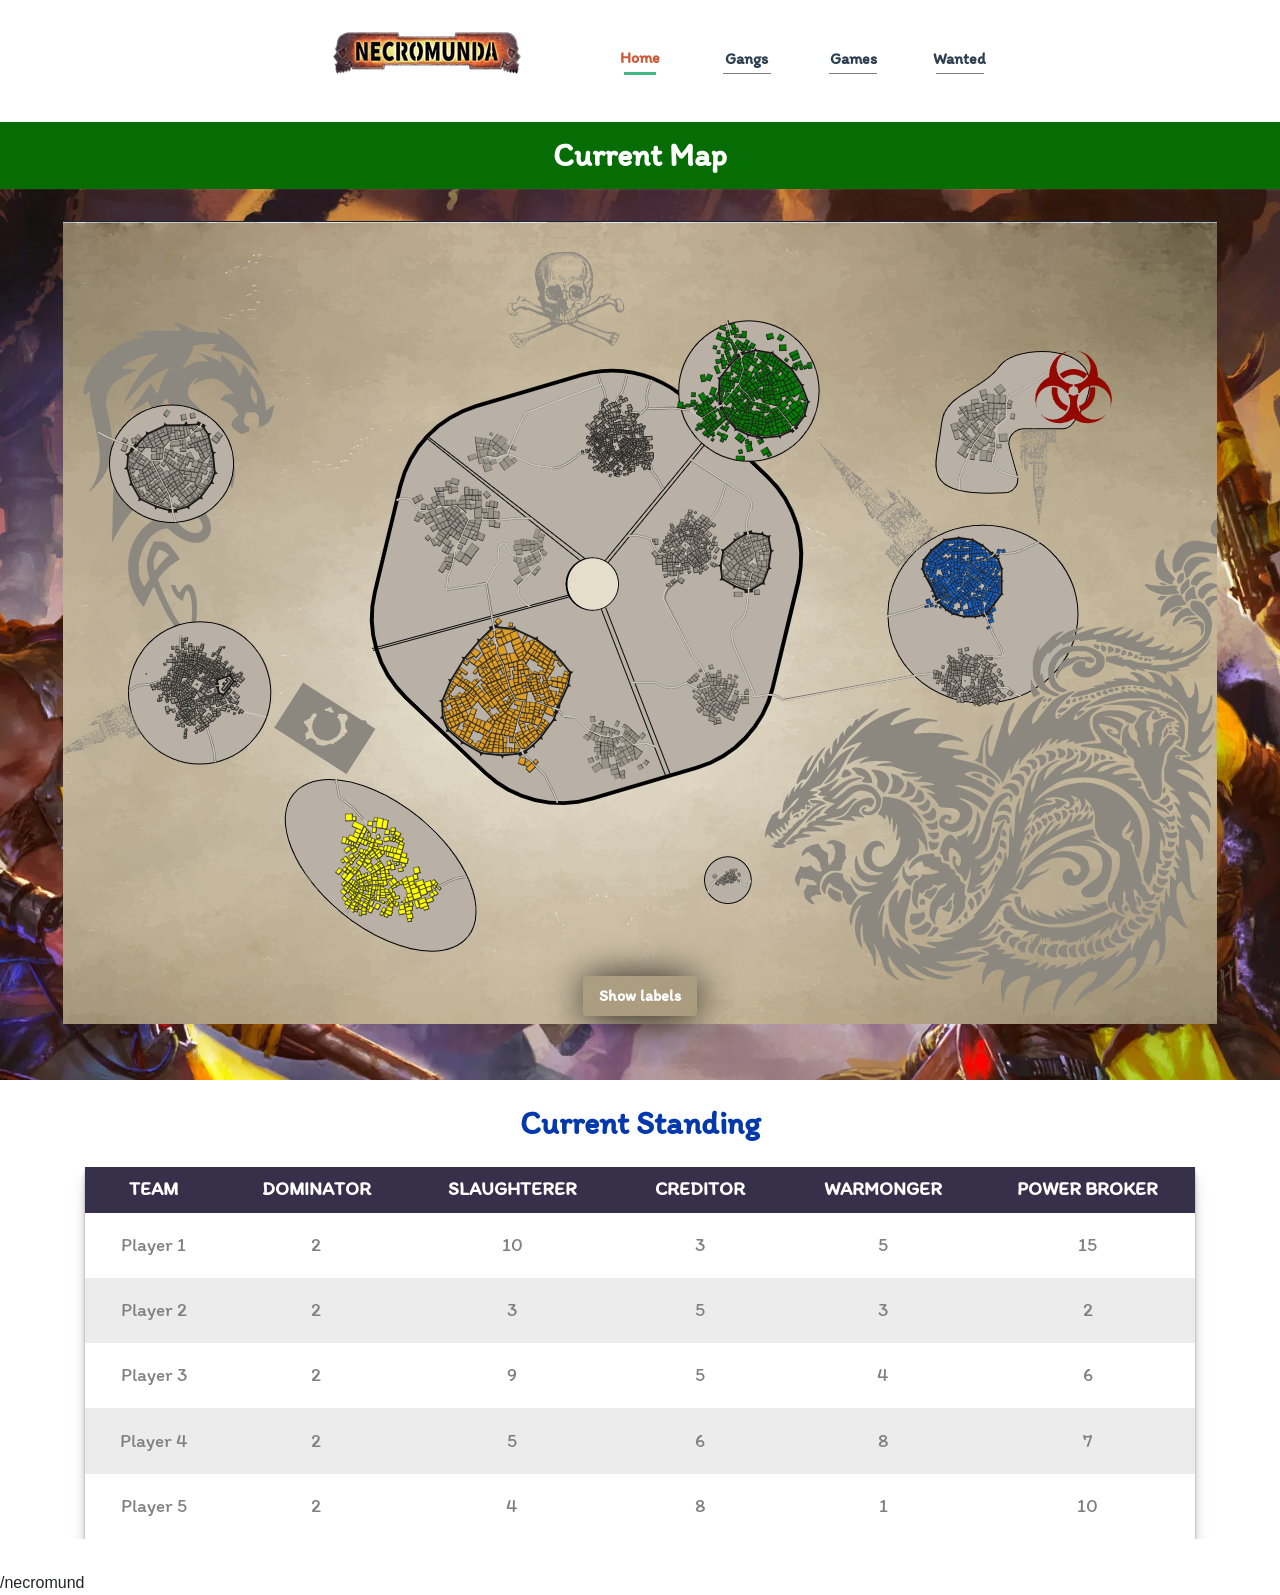
==== index.html @ 7058527d "v2 website" ====
<!DOCTYPE html><html lang="en"><head><meta charset="utf-8"><meta http-equiv="X-UA-Compatible" content="IE=edge"><meta name="viewport" content="width=device-width,initial-scale=1"><link rel="icon" href="favicon.ico"><link href="https://fonts.googleapis.com/css2?family=Itim&display=swap" rel="stylesheet"><link rel="stylesheet" href="https://stackpath.bootstrapcdn.com/bootstrap/4.3.1/css/bootstrap.min.css" integrity="sha384-ggOyR0iXCbMQv3Xipma34MD+dH/1fQ784/j6cY/iJTQUOhcWr7x9JvoRxT2MZw1T" crossorigin="anonymous"><title>necromunda-website</title><link href="a/css/Current-table.4d156884.css" rel="prefetch"><link href="css/Games-played.5edc2290.css" rel="prefetch"><link href="css/Most-wanted.b6a3d93a.css" rel="prefetch"><link href="js/Current-table.88b7f851.js" rel="prefetch"><link href="js/Games-played.10a04962.js" rel="prefetch"><link href="js/Most-wanted.d95a52a0.js" rel="prefetch"><link href="css/app.72127600.css" rel="preload" as="style"><link href="js/app.00a1d6fc.js" rel="preload" as="script"><link href="js/chunk-vendors.2aba0ae9.js" rel="preload" as="script"><link href="css/app.72127600.css" rel="stylesheet"></head><body><noscript><strong>We're sorry but necromunda-website doesn't work properly without JavaScript enabled. Please enable it to continue.</strong></noscript><div id="app"></div><script src="js/chunk-vendors.2aba0ae9.js"></script><script src="js/app.00a1d6fc.js"></script></body></html>/necromund
---- css/Games-played.5edc2290.css ----
img[data-v-1772c100]{max-width:100%}.game-intro[data-v-1772c100]{color:#fff;padding:1rem;text-align:left}h1[data-v-715bcdfe]{background:#0f60c9;color:#fff;padding:1.5rem 0;text-align:center;font-weight:900}.container-fluid .row .game-box[data-v-715bcdfe]{margin:.5em .5em 1em;position:relative;font-size:1.1rem;transition:box-shadow 1s;display:flex;z-index:1000}.container-fluid .row .game-box[data-v-715bcdfe]:after,.container-fluid .row .game-box[data-v-715bcdfe]:before{background-image:linear-gradient(-180deg,#ee3437,#ef2225 97%);content:"";height:100%;position:absolute;transition:all .2s;transition-delay:.2s;transform:translateY(0) translateX(0);width:100%;z-index:-5}.container-fluid .row .game-box[data-v-715bcdfe]:after{background-image:linear-gradient(0deg,#272725,#484843 97%)}.container-fluid .row .game-box[data-v-715bcdfe]:hover{-webkit-animation-name:hoverPop-715bcdfe;animation-name:hoverPop-715bcdfe;-webkit-animation-duration:.4s;animation-duration:.4s;animation-fill-direction:forward}.container-fluid .row .game-box:hover img[data-v-715bcdfe]{box-shadow:2px 2px 4px 0 rgba(10,12,15,.27);box-shadow:0 0 30px 0 rgba(10,12,15,.27)}.container-fluid .row .game-box[data-v-715bcdfe]:hover:before{-webkit-animation:slick-hover-2-715bcdfe 3s linear .4s infinite;animation:slick-hover-2-715bcdfe 3s linear .4s infinite;transform:translateY(-20px) translateX(-20px)}.container-fluid .row .game-box[data-v-715bcdfe]:hover:after{animation:slick-hover-715bcdfe 3s linear .4s infinite reverse;transform:translateY(20px) translateX(20px)}@-webkit-keyframes hoverPop-715bcdfe{0%,to{transform:scale(1)}33%{transform:scale(1.05)}66%{transform:scale(.9)}}@keyframes hoverPop-715bcdfe{0%,to{transform:scale(1)}33%{transform:scale(1.05)}66%{transform:scale(.9)}}@-webkit-keyframes slick-hover-715bcdfe{0.00%{transform:translateY(20px) translateX(20px)}16.67%{transform:translateY(-13px) translateX(-9px)}33.33%{transform:translateY(4px) translateX(12px)}50.00%{transform:translateY(20px) translateX(-20px)}66.67%{transform:translateY(-3px) translateX(8px)}83.33%{transform:translateY(-15px) translateX(-11px)}100.00%{transform:translateY(20px) translateX(20px)}}@keyframes slick-hover-715bcdfe{0.00%{transform:translateY(20px) translateX(20px)}16.67%{transform:translateY(-13px) translateX(-9px)}33.33%{transform:translateY(4px) translateX(12px)}50.00%{transform:translateY(20px) translateX(-20px)}66.67%{transform:translateY(-3px) translateX(8px)}83.33%{transform:translateY(-15px) translateX(-11px)}100.00%{transform:translateY(20px) translateX(20px)}}@-webkit-keyframes slick-hover-2-715bcdfe{0.00%{transform:translateY(-20px) translateX(-20px)}16.67%{transform:translateY(3px) translateX(-5px)}33.33%{transform:translateY(18px) translateX(-10px)}50.00%{transform:translateY(-20px) translateX(20px)}66.67%{transform:translateY(15px) translateX(-4px)}83.33%{transform:translateY(-1px) translateX(15px)}100.00%{transform:translateY(-20px) translateX(-20px)}}@keyframes slick-hover-2-715bcdfe{0.00%{transform:translateY(-20px) translateX(-20px)}16.67%{transform:translateY(3px) translateX(-5px)}33.33%{transform:translateY(18px) translateX(-10px)}50.00%{transform:translateY(-20px) translateX(20px)}66.67%{transform:translateY(15px) translateX(-4px)}83.33%{transform:translateY(-1px) translateX(15px)}100.00%{transform:translateY(-20px) translateX(-20px)}}.container-fluid .row .col-12[data-v-715bcdfe],.container-fluid .row .col[data-v-715bcdfe]{padding:0}@media only screen and (min-width 900px){.container-fluid .row .game-box[data-v-715bcdfe]{background:red}}
---- css/Most-wanted.b6a3d93a.css ----
h1[data-v-4a07f750]{background:#3e333b;color:#fff}.most-wanted[data-v-4a07f750]{background:url(../img/brickwall.15dad30e.jpg) no-repeat;background-size:cover;padding:5.45% 0}.most-wanted div.animated-enter-active:nth-of-type(2).animated-enter-to[data-v-4a07f750]:nth-of-type(2){display:none}.most-wanted .fade-in[data-v-4a07f750]{animation:fadeIn-4a07f750 1s ease;-webkit-animation:fadeIn-4a07f750 1s ease;-moz-animation:fadeIn-4a07f750 ease 1s;-o-animation:fadeIn-4a07f750 ease 1s;-ms-animation:fadeIn-4a07f750 ease 1s}@keyframes fadeIn-4a07f750{0%{opacity:.5}to{opacity:1}}@-webkit-keyframes fadeIn-4a07f750{0%{opacity:.5}to{opacity:1}}.most-wanted img[data-v-4a07f750]{max-width:23em;width:100%;transition:all 1s ease;cursor:pointer}.most-wanted img[data-v-4a07f750]:active,.most-wanted img[data-v-4a07f750]:hover{transform:scale(1.1)}.most-wanted .next[data-v-4a07f750],.most-wanted .prev[data-v-4a07f750]{cursor:pointer;position:relative;top:-2em;width:auto;padding:16px;color:#fff;font-weight:700;font-size:1.5em;transition:1s ease;text-decoration:none;-webkit-user-select:none;-moz-user-select:none;-ms-user-select:none;user-select:none}.most-wanted .next[data-v-4a07f750]{right:0}.most-wanted .prev[data-v-4a07f750]{left:0}.most-wanted .next[data-v-4a07f750]:hover,.most-wanted .prev[data-v-4a07f750]:hover{color:green}h1[data-v-7eeb29ad]{background:#0f60c9;color:#fff;padding:1.5rem 0;text-align:center;font-weight:900}.container-fluid[data-v-7eeb29ad]{background:url(../img/report-bg.82a35518.png) no-repeat;background-size:cover}.container-fluid .row .col-12[data-v-7eeb29ad],.container-fluid .row .col[data-v-7eeb29ad]{padding:0}.container-fluid .row .report-box[data-v-7eeb29ad]{box-shadow:0 1px 1px rgba(0,0,0,.12),0 2px 2px rgba(0,0,0,.12),0 4px 4px rgba(0,0,0,.12),0 8px 8px rgba(0,0,0,.12),0 16px 16px rgba(0,0,0,.12);background:#fff;max-width:1000px;margin:1em auto 1.85%;padding-bottom:1em}.container-fluid .row .report-box img[data-v-7eeb29ad]{margin-bottom:1em;max-width:100%}.container-fluid .row .report-box p[data-v-7eeb29ad]{padding:0 2em;max-width:50em;margin:auto;line-height:2.1em;text-align:left}
---- css/app.72127600.css ----
#nav[data-v-097c2460]{margin:1em auto;background:#fff;position:-webkit-sticky;position:sticky;padding-top:1em;padding-bottom:1em;top:0;z-index:3000}#nav a[data-v-097c2460]{font-weight:700;color:#2c3e50;text-decoration:none}#nav a hr[data-v-097c2460]{max-width:3em;border-top:1px solid grey;padding:0;margin:.1em auto}#nav a img[data-v-097c2460]{margin-bottom:1em}#nav a.router-link-exact-active[data-v-097c2460]{color:#cb5b3a;font-weight:900}#nav a.router-link-exact-active hr[data-v-097c2460]{max-width:2em;border-top:3px solid #42b983;padding:0}.moveInUp-enter-active[data-v-097c2460]{-webkit-animation:fadeIn-097c2460 2s ease-in;animation:fadeIn-097c2460 2s ease-in}@-webkit-keyframes fadeIn-097c2460{0%{opacity:0}50%{opacity:.5}to{opacity:1}}@keyframes fadeIn-097c2460{0%{opacity:0}50%{opacity:.5}to{opacity:1}}.moveInUp-leave-active[data-v-097c2460]{-webkit-animation:moveInUp-097c2460 .3s ease-in;animation:moveInUp-097c2460 .3s ease-in}@-webkit-keyframes moveInUp-097c2460{0%{transform:translateY(0)}to{transform:translateY(-400px)}}@keyframes moveInUp-097c2460{0%{transform:translateY(0)}to{transform:translateY(-400px)}}#app{font-family:Itim,cursive;-webkit-font-smoothing:antialiased;-moz-osx-font-smoothing:grayscale;color:#2c3e50}#app,#app h1{text-align:center}#app h1{padding:.9rem 0;font-weight:900;font-size:2em;margin:0}#app a{text-decoration:none}#app p{font-size:1.1rem}button[data-v-247c0905]{text-align:center;color:#fff;margin:auto;background:rgba(164,150,120,.7803921568627451);padding:2em;border:none;transition:all .5ms ease;box-shadow:0 2px 42px -2px #000;border-radius:.3em}button[data-v-247c0905]:active,button[data-v-247c0905]:hover{transform:scale(1.1);background:#006400;border:none}h1[data-v-7b90de36]{background:#066d04;color:#fff}#map[data-v-7b90de36]{background:url(../img/necromunda-underhive-bg.6d820ede.jpg) no-repeat bottom;background-size:cover;padding-bottom:1em}#map .map-btn[data-v-7b90de36]{padding:.5em 1em}#map img[data-v-7b90de36]{max-width:100%;margin-top:2em;cursor:pointer}.fade-in[data-v-7b90de36]{animation:fadeIn-7b90de36 5s ease;-webkit-animation:fadeIn-7b90de36 5s ease;-moz-animation:fadeIn-7b90de36 ease 5s;-o-animation:fadeIn-7b90de36 ease 5s;-ms-animation:fadeIn-7b90de36 ease 5s}@keyframes fadeIn-7b90de36{0%{opacity:0}to{opacity:1}}@-webkit-keyframes fadeIn-7b90de36{0%{opacity:0}to{opacity:1}}@media screen and (min-width:640px){.container-fluid .map-btn[data-v-7b90de36]{padding:.5em 1em;position:relative;bottom:3rem;font-weight:700}}body[data-v-64f66499]{background-color:grey}#table[data-v-64f66499]{margin-bottom:2em;display:block;overflow-x:auto;white-space:nowrap}#table h1[data-v-64f66499]{color:#0438ad;padding:1.5rem 0;text-align:center;font-weight:900}#table table[data-v-64f66499]{box-shadow:0 1px 1px rgba(0,0,0,.12),0 2px 2px rgba(0,0,0,.12),0 4px 4px rgba(0,0,0,.12),0 8px 8px rgba(0,0,0,.12),0 16px 16px rgba(0,0,0,.12);background:#fff}#table table tr[data-v-64f66499]{transition:ease-in-out}#table table tr[data-v-64f66499]:nth-of-type(2n){background:#ececec}#table table tr[data-v-64f66499]:active,#table table tr[data-v-64f66499]:hover{background:#066d04;border:2px solid #066d04}#table table tr[data-v-64f66499]:activeth:active,#table table tr[data-v-64f66499]:activeth:hover,#table table tr[data-v-64f66499]:hoverth:active,#table table tr[data-v-64f66499]:hoverth:hover{color:#fff}#table table tr th[data-v-64f66499]{font-size:1.2em;color:#fff;line-height:1.4;text-transform:uppercase;background-color:#36304a;max-width:100%;width:20em;padding:.5em 1em;cursor:pointer}#table table tr th[data-v-64f66499]:active{cursor:progress}#table table tr th[data-v-64f66499]:hover{background-color:#484848!important}#table table tr td[data-v-64f66499]{font-size:1.2em;color:grey;line-height:1.4;padding:1em 0}#table table tr td[data-v-64f66499]:active,#table table tr td[data-v-64f66499]:hover{color:#fff}
---- css/app.72127600.css ----
#nav[data-v-097c2460]{margin:1em auto;background:#fff;position:-webkit-sticky;position:sticky;padding-top:1em;padding-bottom:1em;top:0;z-index:3000}#nav a[data-v-097c2460]{font-weight:700;color:#2c3e50;text-decoration:none}#nav a hr[data-v-097c2460]{max-width:3em;border-top:1px solid grey;padding:0;margin:.1em auto}#nav a img[data-v-097c2460]{margin-bottom:1em}#nav a.router-link-exact-active[data-v-097c2460]{color:#cb5b3a;font-weight:900}#nav a.router-link-exact-active hr[data-v-097c2460]{max-width:2em;border-top:3px solid #42b983;padding:0}.moveInUp-enter-active[data-v-097c2460]{-webkit-animation:fadeIn-097c2460 2s ease-in;animation:fadeIn-097c2460 2s ease-in}@-webkit-keyframes fadeIn-097c2460{0%{opacity:0}50%{opacity:.5}to{opacity:1}}@keyframes fadeIn-097c2460{0%{opacity:0}50%{opacity:.5}to{opacity:1}}.moveInUp-leave-active[data-v-097c2460]{-webkit-animation:moveInUp-097c2460 .3s ease-in;animation:moveInUp-097c2460 .3s ease-in}@-webkit-keyframes moveInUp-097c2460{0%{transform:translateY(0)}to{transform:translateY(-400px)}}@keyframes moveInUp-097c2460{0%{transform:translateY(0)}to{transform:translateY(-400px)}}#app{font-family:Itim,cursive;-webkit-font-smoothing:antialiased;-moz-osx-font-smoothing:grayscale;color:#2c3e50}#app,#app h1{text-align:center}#app h1{padding:.9rem 0;font-weight:900;font-size:2em;margin:0}#app a{text-decoration:none}#app p{font-size:1.1rem}button[data-v-247c0905]{text-align:center;color:#fff;margin:auto;background:rgba(164,150,120,.7803921568627451);padding:2em;border:none;transition:all .5ms ease;box-shadow:0 2px 42px -2px #000;border-radius:.3em}button[data-v-247c0905]:active,button[data-v-247c0905]:hover{transform:scale(1.1);background:#006400;border:none}h1[data-v-7b90de36]{background:#066d04;color:#fff}#map[data-v-7b90de36]{background:url(../img/necromunda-underhive-bg.6d820ede.jpg) no-repeat bottom;background-size:cover;padding-bottom:1em}#map .map-btn[data-v-7b90de36]{padding:.5em 1em}#map img[data-v-7b90de36]{max-width:100%;margin-top:2em;cursor:pointer}.fade-in[data-v-7b90de36]{animation:fadeIn-7b90de36 5s ease;-webkit-animation:fadeIn-7b90de36 5s ease;-moz-animation:fadeIn-7b90de36 ease 5s;-o-animation:fadeIn-7b90de36 ease 5s;-ms-animation:fadeIn-7b90de36 ease 5s}@keyframes fadeIn-7b90de36{0%{opacity:0}to{opacity:1}}@-webkit-keyframes fadeIn-7b90de36{0%{opacity:0}to{opacity:1}}@media screen and (min-width:640px){.container-fluid .map-btn[data-v-7b90de36]{padding:.5em 1em;position:relative;bottom:3rem;font-weight:700}}body[data-v-64f66499]{background-color:grey}#table[data-v-64f66499]{margin-bottom:2em;display:block;overflow-x:auto;white-space:nowrap}#table h1[data-v-64f66499]{color:#0438ad;padding:1.5rem 0;text-align:center;font-weight:900}#table table[data-v-64f66499]{box-shadow:0 1px 1px rgba(0,0,0,.12),0 2px 2px rgba(0,0,0,.12),0 4px 4px rgba(0,0,0,.12),0 8px 8px rgba(0,0,0,.12),0 16px 16px rgba(0,0,0,.12);background:#fff}#table table tr[data-v-64f66499]{transition:ease-in-out}#table table tr[data-v-64f66499]:nth-of-type(2n){background:#ececec}#table table tr[data-v-64f66499]:active,#table table tr[data-v-64f66499]:hover{background:#066d04;border:2px solid #066d04}#table table tr[data-v-64f66499]:activeth:active,#table table tr[data-v-64f66499]:activeth:hover,#table table tr[data-v-64f66499]:hoverth:active,#table table tr[data-v-64f66499]:hoverth:hover{color:#fff}#table table tr th[data-v-64f66499]{font-size:1.2em;color:#fff;line-height:1.4;text-transform:uppercase;background-color:#36304a;max-width:100%;width:20em;padding:.5em 1em;cursor:pointer}#table table tr th[data-v-64f66499]:active{cursor:progress}#table table tr th[data-v-64f66499]:hover{background-color:#484848!important}#table table tr td[data-v-64f66499]{font-size:1.2em;color:grey;line-height:1.4;padding:1em 0}#table table tr td[data-v-64f66499]:active,#table table tr td[data-v-64f66499]:hover{color:#fff}
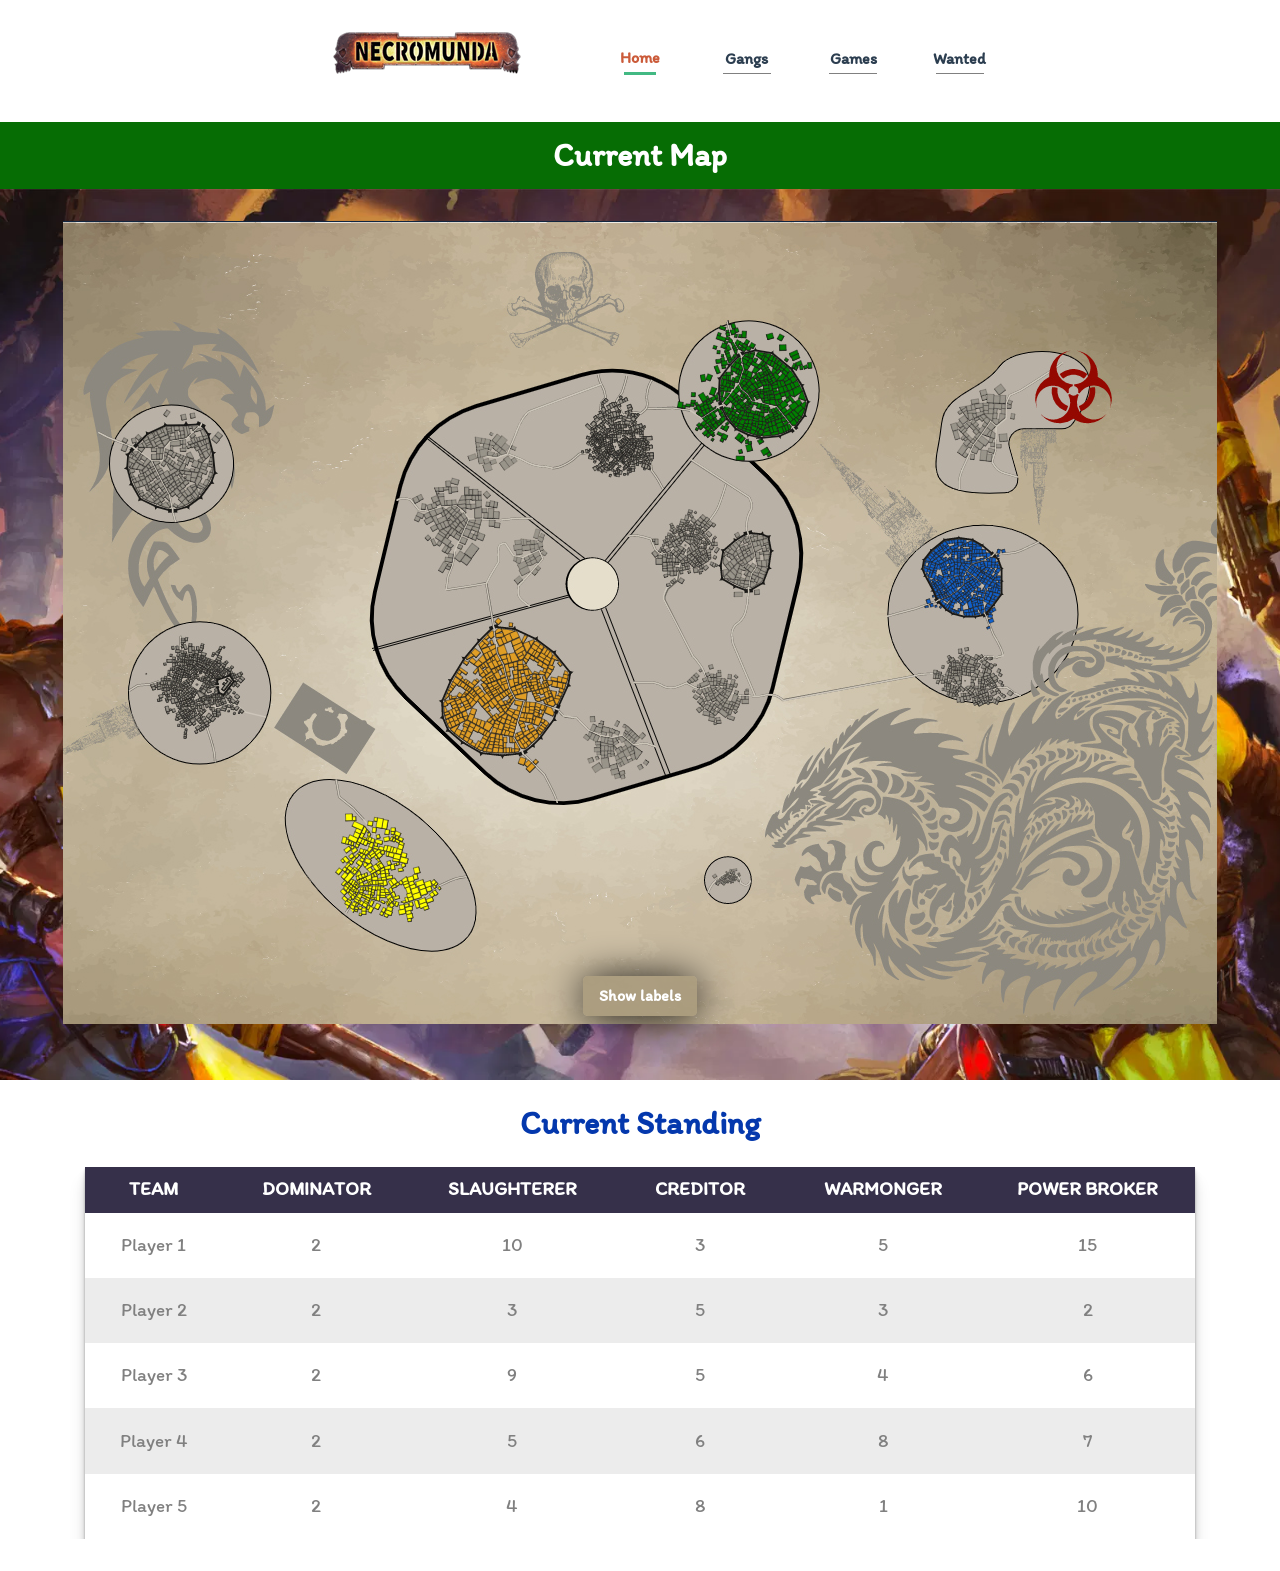
==== commit 4ce1eb6e: "html update" ====
--- a/index.html
+++ b/index.html
@@ -1 +1 @@
-<!DOCTYPE html><html lang="en"><head><meta charset="utf-8"><meta http-equiv="X-UA-Compatible" content="IE=edge"><meta name="viewport" content="width=device-width,initial-scale=1"><link rel="icon" href="favicon.ico"><link href="https://fonts.googleapis.com/css2?family=Itim&display=swap" rel="stylesheet"><link rel="stylesheet" href="https://stackpath.bootstrapcdn.com/bootstrap/4.3.1/css/bootstrap.min.css" integrity="sha384-ggOyR0iXCbMQv3Xipma34MD+dH/1fQ784/j6cY/iJTQUOhcWr7x9JvoRxT2MZw1T" crossorigin="anonymous"><title>necromunda-website</title><link href="a/css/Current-table.4d156884.css" rel="prefetch"><link href="css/Games-played.5edc2290.css" rel="prefetch"><link href="css/Most-wanted.b6a3d93a.css" rel="prefetch"><link href="js/Current-table.88b7f851.js" rel="prefetch"><link href="js/Games-played.10a04962.js" rel="prefetch"><link href="js/Most-wanted.d95a52a0.js" rel="prefetch"><link href="css/app.72127600.css" rel="preload" as="style"><link href="js/app.00a1d6fc.js" rel="preload" as="script"><link href="js/chunk-vendors.2aba0ae9.js" rel="preload" as="script"><link href="css/app.72127600.css" rel="stylesheet"></head><body><noscript><strong>We're sorry but necromunda-website doesn't work properly without JavaScript enabled. Please enable it to continue.</strong></noscript><div id="app"></div><script src="js/chunk-vendors.2aba0ae9.js"></script><script src="js/app.00a1d6fc.js"></script></body></html>/necromund+<!DOCTYPE html><html lang="en"><head><meta charset="utf-8"><meta http-equiv="X-UA-Compatible" content="IE=edge"><meta name="viewport" content="width=device-width,initial-scale=1"><link rel="icon" href="favicon.ico"><link href="https://fonts.googleapis.com/css2?family=Itim&display=swap" rel="stylesheet"><link rel="stylesheet" href="https://stackpath.bootstrapcdn.com/bootstrap/4.3.1/css/bootstrap.min.css" integrity="sha384-ggOyR0iXCbMQv3Xipma34MD+dH/1fQ784/j6cY/iJTQUOhcWr7x9JvoRxT2MZw1T" crossorigin="anonymous"><title>necromunda-website</title><link href="a/css/Current-table.4d156884.css" rel="prefetch"><link href="css/Games-played.5edc2290.css" rel="prefetch"><link href="css/Most-wanted.b6a3d93a.css" rel="prefetch"><link href="js/Current-table.88b7f851.js" rel="prefetch"><link href="js/Games-played.10a04962.js" rel="prefetch"><link href="js/Most-wanted.d95a52a0.js" rel="prefetch"><link href="css/app.72127600.css" rel="preload" as="style"><link href="js/app.00a1d6fc.js" rel="preload" as="script"><link href="js/chunk-vendors.2aba0ae9.js" rel="preload" as="script"><link href="css/app.72127600.css" rel="stylesheet"></head><body><noscript><strong>We're sorry but necromunda-website doesn't work properly without JavaScript enabled. Please enable it to continue.</strong></noscript><div id="app"></div><script src="js/chunk-vendors.2aba0ae9.js"></script><script src="js/app.00a1d6fc.js"></script></body></html>
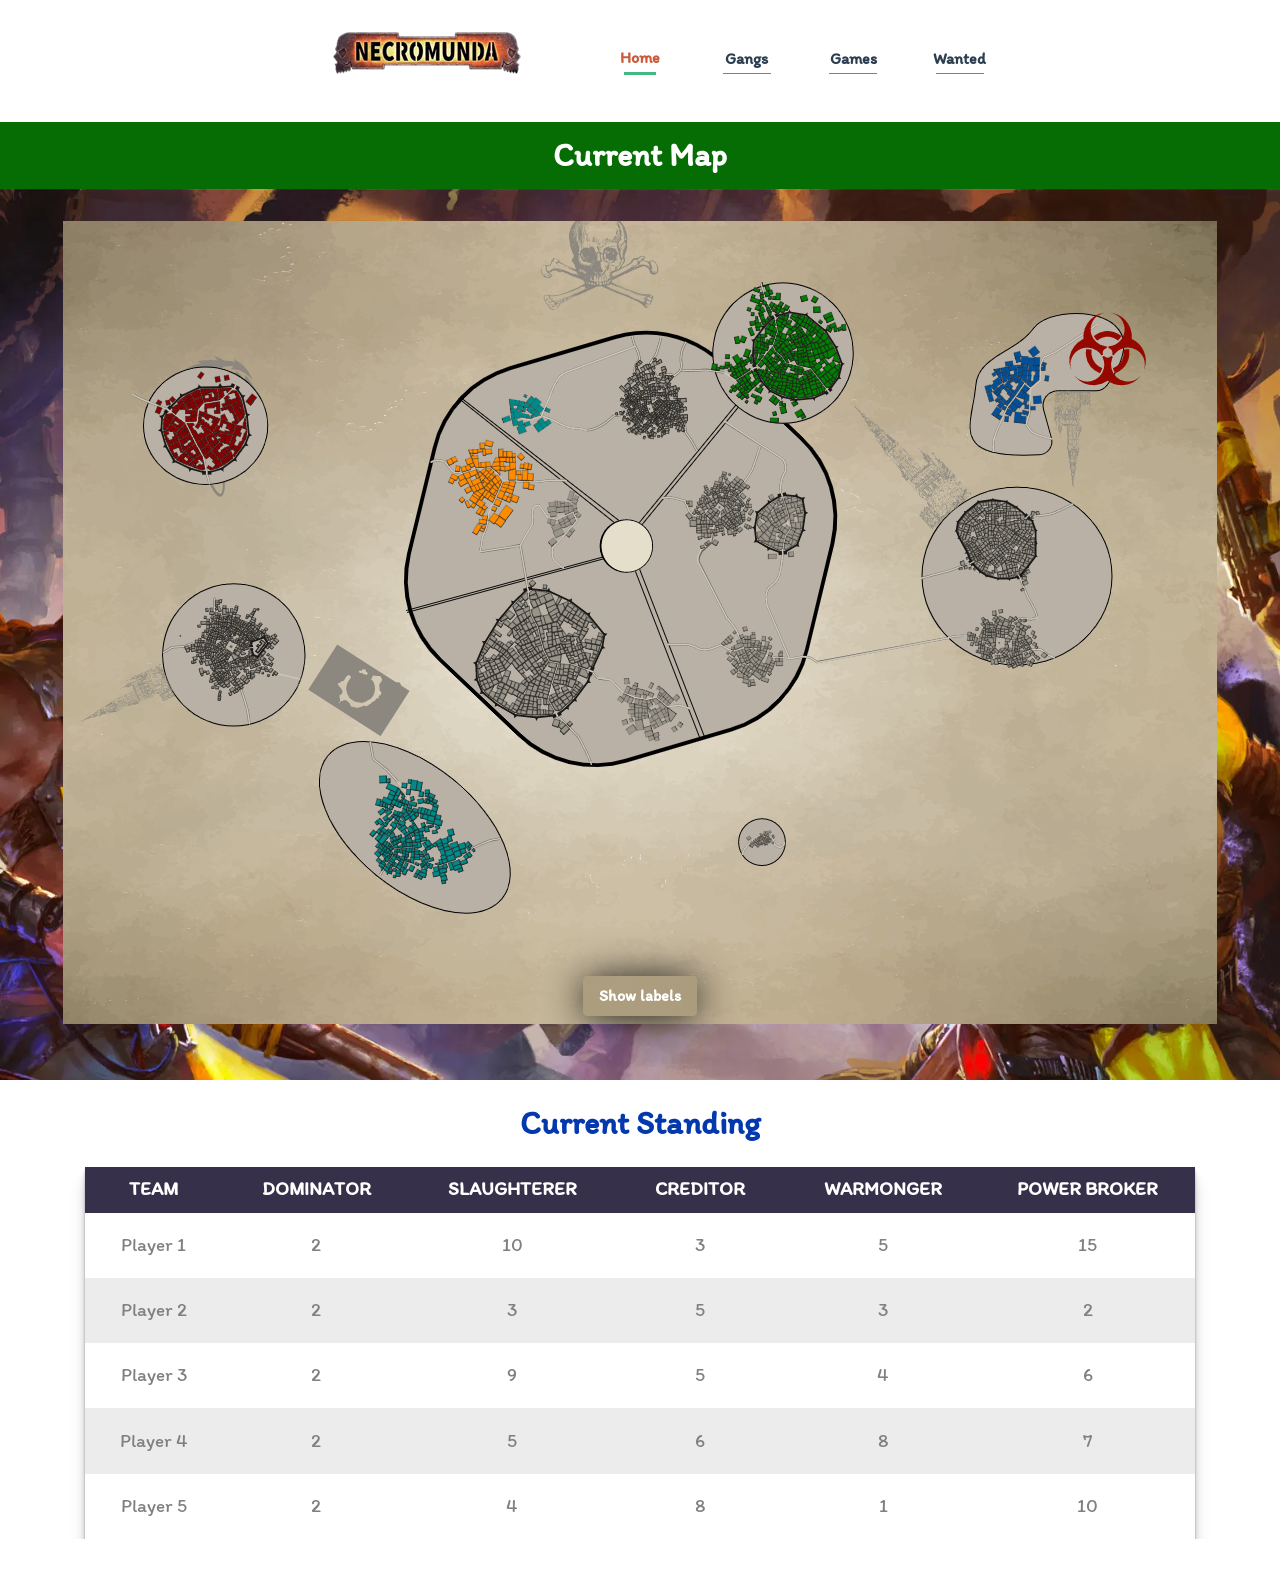
==== commit b0be7ac1: "v3" ====
--- a/index.html
+++ b/index.html
@@ -1 +1 @@
-<!DOCTYPE html><html lang="en"><head><meta charset="utf-8"><meta http-equiv="X-UA-Compatible" content="IE=edge"><meta name="viewport" content="width=device-width,initial-scale=1"><link rel="icon" href="favicon.ico"><link href="https://fonts.googleapis.com/css2?family=Itim&display=swap" rel="stylesheet"><link rel="stylesheet" href="https://stackpath.bootstrapcdn.com/bootstrap/4.3.1/css/bootstrap.min.css" integrity="sha384-ggOyR0iXCbMQv3Xipma34MD+dH/1fQ784/j6cY/iJTQUOhcWr7x9JvoRxT2MZw1T" crossorigin="anonymous"><title>necromunda-website</title><link href="a/css/Current-table.4d156884.css" rel="prefetch"><link href="css/Games-played.5edc2290.css" rel="prefetch"><link href="css/Most-wanted.b6a3d93a.css" rel="prefetch"><link href="js/Current-table.88b7f851.js" rel="prefetch"><link href="js/Games-played.10a04962.js" rel="prefetch"><link href="js/Most-wanted.d95a52a0.js" rel="prefetch"><link href="css/app.72127600.css" rel="preload" as="style"><link href="js/app.00a1d6fc.js" rel="preload" as="script"><link href="js/chunk-vendors.2aba0ae9.js" rel="preload" as="script"><link href="css/app.72127600.css" rel="stylesheet"></head><body><noscript><strong>We're sorry but necromunda-website doesn't work properly without JavaScript enabled. Please enable it to continue.</strong></noscript><div id="app"></div><script src="js/chunk-vendors.2aba0ae9.js"></script><script src="js/app.00a1d6fc.js"></script></body></html>+<!DOCTYPE html><html lang="en"><head><meta charset="utf-8"><meta http-equiv="X-UA-Compatible" content="IE=edge"><meta name="viewport" content="width=device-width,initial-scale=1"><link rel="icon" href="favicon.ico"><link href="https://fonts.googleapis.com/css2?family=Itim&display=swap" rel="stylesheet"><link rel="stylesheet" href="https://stackpath.bootstrapcdn.com/bootstrap/4.3.1/css/bootstrap.min.css" integrity="sha384-ggOyR0iXCbMQv3Xipma34MD+dH/1fQ784/j6cY/iJTQUOhcWr7x9JvoRxT2MZw1T" crossorigin="anonymous"><title>necromunda-website</title><link href="css/Current-table.4d156884.css" rel="prefetch"><link href="css/Games-played.5edc2290.css" rel="prefetch"><link href="css/Most-wanted.b6a3d93a.css" rel="prefetch"><link href="js/Current-table.88b7f851.js" rel="prefetch"><link href="js/Games-played.10a04962.js" rel="prefetch"><link href="js/Most-wanted.d95a52a0.js" rel="prefetch"><link href="css/app.72127600.css" rel="preload" as="style"><link href="js/app.913ee9ff.js" rel="preload" as="script"><link href="js/chunk-vendors.2aba0ae9.js" rel="preload" as="script"><link href="css/app.72127600.css" rel="stylesheet"></head><body><noscript><strong>We're sorry but necromunda-website doesn't work properly without JavaScript enabled. Please enable it to continue.</strong></noscript><div id="app"></div><script src="js/chunk-vendors.2aba0ae9.js"></script><script src="js/app.913ee9ff.js"></script></body></html>
--- a/css/Current-table.4d156884.css
+++ b/css/Current-table.4d156884.css
@@ -0,0 +1 @@
+h1[data-v-f7b2a7b4]{background:#0438ad;color:#fff}#gangs .container-fluid[data-v-f7b2a7b4]{padding:0}#gangs .container-fluid .row img[data-v-f7b2a7b4]{max-width:18rem;margin:2em 0 0}#gangs .container-fluid .row .info-block[data-v-f7b2a7b4]{background:url(../img/splat-1.97efcd46.svg) no-repeat 50%;background-size:cover;padding:1.5em;margin:2em 0;box-shadow:5px 5px rgba(98,2,2,.4),10px 10px rgba(98,2,2,.3),15px 15px rgba(98,2,2,.2),20px 20px rgba(98,2,2,.1),25px 25px rgba(98,2,2,.05);transition:1s ease-in-out;border:1px solid #f9f7f7}#gangs .container-fluid .row .info-block[data-v-f7b2a7b4]:active,#gangs .container-fluid .row .info-block[data-v-f7b2a7b4]:hover{box-shadow:5px 5px rgba(0,98,90,.4),10px 10px rgba(0,98,90,.3),15px 15px rgba(0,98,90,.2),20px 20px rgba(0,98,90,.1),25px 25px rgba(0,98,90,.05)}#gangs .container-fluid .row .info-block h3[data-v-f7b2a7b4]{color:#054586;font-weight:900;text-align:left}#gangs .container-fluid .row .info-block p[data-v-f7b2a7b4]{text-align:left;margin:0}
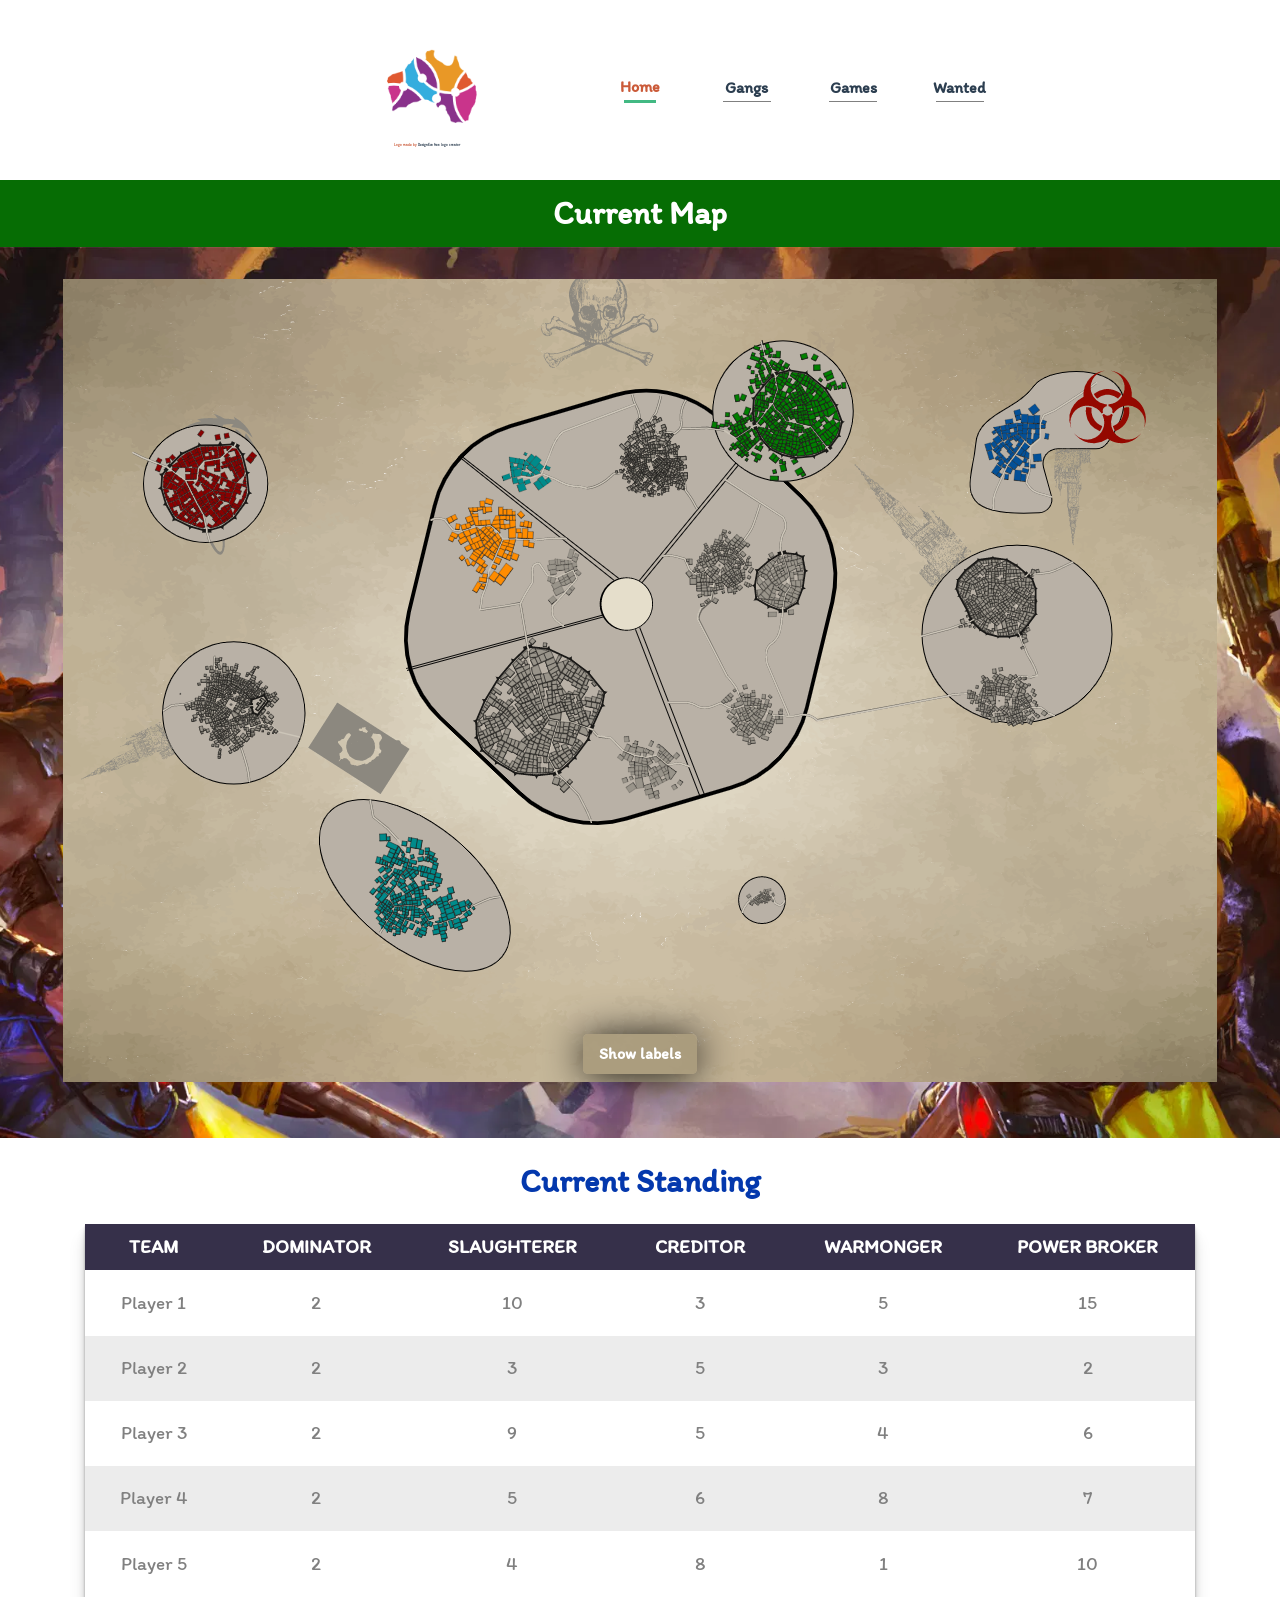
==== commit 98c76874: "v4" ====
--- a/index.html
+++ b/index.html
@@ -1 +1 @@
-<!DOCTYPE html><html lang="en"><head><meta charset="utf-8"><meta http-equiv="X-UA-Compatible" content="IE=edge"><meta name="viewport" content="width=device-width,initial-scale=1"><link rel="icon" href="favicon.ico"><link href="https://fonts.googleapis.com/css2?family=Itim&display=swap" rel="stylesheet"><link rel="stylesheet" href="https://stackpath.bootstrapcdn.com/bootstrap/4.3.1/css/bootstrap.min.css" integrity="sha384-ggOyR0iXCbMQv3Xipma34MD+dH/1fQ784/j6cY/iJTQUOhcWr7x9JvoRxT2MZw1T" crossorigin="anonymous"><title>necromunda-website</title><link href="css/Current-table.4d156884.css" rel="prefetch"><link href="css/Games-played.5edc2290.css" rel="prefetch"><link href="css/Most-wanted.b6a3d93a.css" rel="prefetch"><link href="js/Current-table.88b7f851.js" rel="prefetch"><link href="js/Games-played.10a04962.js" rel="prefetch"><link href="js/Most-wanted.d95a52a0.js" rel="prefetch"><link href="css/app.72127600.css" rel="preload" as="style"><link href="js/app.913ee9ff.js" rel="preload" as="script"><link href="js/chunk-vendors.2aba0ae9.js" rel="preload" as="script"><link href="css/app.72127600.css" rel="stylesheet"></head><body><noscript><strong>We're sorry but necromunda-website doesn't work properly without JavaScript enabled. Please enable it to continue.</strong></noscript><div id="app"></div><script src="js/chunk-vendors.2aba0ae9.js"></script><script src="js/app.913ee9ff.js"></script></body></html>+<!DOCTYPE html><html lang="en"><head><meta charset="utf-8"><meta http-equiv="X-UA-Compatible" content="IE=edge"><meta name="viewport" content="width=device-width,initial-scale=1"><link rel="icon" href="favicon.ico"><link href="https://fonts.googleapis.com/css2?family=Itim&display=swap" rel="stylesheet"><link rel="stylesheet" href="https://stackpath.bootstrapcdn.com/bootstrap/4.3.1/css/bootstrap.min.css" integrity="sha384-ggOyR0iXCbMQv3Xipma34MD+dH/1fQ784/j6cY/iJTQUOhcWr7x9JvoRxT2MZw1T" crossorigin="anonymous"><title>necromunda-website</title><link href="css/Current-table.f8253a58.css" rel="prefetch"><link href="css/Games-played.5edc2290.css" rel="prefetch"><link href="css/Most-wanted.b6a3d93a.css" rel="prefetch"><link href="js/Current-table.7cf8e515.js" rel="prefetch"><link href="js/Games-played.10a04962.js" rel="prefetch"><link href="js/Most-wanted.d95a52a0.js" rel="prefetch"><link href="css/app.a3e1216c.css" rel="preload" as="style"><link href="js/app.216fa840.js" rel="preload" as="script"><link href="js/chunk-vendors.2aba0ae9.js" rel="preload" as="script"><link href="css/app.a3e1216c.css" rel="stylesheet"></head><body><noscript><strong>We're sorry but necromunda-website doesn't work properly without JavaScript enabled. Please enable it to continue.</strong></noscript><div id="app"></div><script src="js/chunk-vendors.2aba0ae9.js"></script><script src="js/app.216fa840.js"></script></body></html>
--- a/css/Current-table.f8253a58.css
+++ b/css/Current-table.f8253a58.css
@@ -0,0 +1 @@
+h1[data-v-757af072]{background:#0438ad;color:#fff}#gangs .container-fluid[data-v-757af072]{padding:0}#gangs .container-fluid .row img[data-v-757af072]{max-width:23rem;margin:2em 0 0}#gangs .container-fluid .row .info-block[data-v-757af072]{background:url(../img/splat-1.97efcd46.svg) no-repeat 50%;background-size:cover;padding:1.5em;margin:2em 0;box-shadow:5px 5px rgba(98,2,2,.4),10px 10px rgba(98,2,2,.3),15px 15px rgba(98,2,2,.2),20px 20px rgba(98,2,2,.1),25px 25px rgba(98,2,2,.05);transition:1s ease-in-out;border:1px solid #f9f7f7}#gangs .container-fluid .row .info-block[data-v-757af072]:active,#gangs .container-fluid .row .info-block[data-v-757af072]:hover{box-shadow:5px 5px rgba(0,98,90,.4),10px 10px rgba(0,98,90,.3),15px 15px rgba(0,98,90,.2),20px 20px rgba(0,98,90,.1),25px 25px rgba(0,98,90,.05)}#gangs .container-fluid .row .info-block h3[data-v-757af072]{color:#054586;font-weight:900;text-align:left}#gangs .container-fluid .row .info-block p[data-v-757af072]{text-align:left;margin:0}
--- a/css/app.a3e1216c.css
+++ b/css/app.a3e1216c.css
@@ -0,0 +1 @@
+#nav[data-v-673a87a6]{margin:1em auto;background:#fff;position:-webkit-sticky;position:sticky;padding-top:1em;padding-bottom:1em;top:0;z-index:3000}#nav a[data-v-673a87a6]{font-weight:700;color:#2c3e50;text-decoration:none}#nav a hr[data-v-673a87a6]{max-width:3em;border-top:1px solid grey;padding:0;margin:.1em auto}#nav a img[data-v-673a87a6]{width:11em}#nav a.router-link-exact-active[data-v-673a87a6]{color:#cb5b3a;font-weight:900}#nav a.router-link-exact-active hr[data-v-673a87a6]{max-width:2em;border-top:3px solid #42b983;padding:0}.moveInUp-enter-active[data-v-673a87a6]{-webkit-animation:fadeIn-673a87a6 2s ease-in;animation:fadeIn-673a87a6 2s ease-in}@-webkit-keyframes fadeIn-673a87a6{0%{opacity:0}50%{opacity:.5}to{opacity:1}}@keyframes fadeIn-673a87a6{0%{opacity:0}50%{opacity:.5}to{opacity:1}}.moveInUp-leave-active[data-v-673a87a6]{-webkit-animation:moveInUp-673a87a6 .3s ease-in;animation:moveInUp-673a87a6 .3s ease-in}@-webkit-keyframes moveInUp-673a87a6{0%{transform:translateY(0)}to{transform:translateY(-400px)}}@keyframes moveInUp-673a87a6{0%{transform:translateY(0)}to{transform:translateY(-400px)}}#app{font-family:Itim,cursive;-webkit-font-smoothing:antialiased;-moz-osx-font-smoothing:grayscale;color:#2c3e50}#app,#app h1{text-align:center}#app h1{padding:.9rem 0;font-weight:900;font-size:2em;margin:0}#app a{text-decoration:none}#app p{font-size:1.1rem}button[data-v-247c0905]{text-align:center;color:#fff;margin:auto;background:rgba(164,150,120,.7803921568627451);padding:2em;border:none;transition:all .5ms ease;box-shadow:0 2px 42px -2px #000;border-radius:.3em}button[data-v-247c0905]:active,button[data-v-247c0905]:hover{transform:scale(1.1);background:#006400;border:none}h1[data-v-7b90de36]{background:#066d04;color:#fff}#map[data-v-7b90de36]{background:url(../img/necromunda-underhive-bg.6d820ede.jpg) no-repeat bottom;background-size:cover;padding-bottom:1em}#map .map-btn[data-v-7b90de36]{padding:.5em 1em}#map img[data-v-7b90de36]{max-width:100%;margin-top:2em;cursor:pointer}.fade-in[data-v-7b90de36]{animation:fadeIn-7b90de36 5s ease;-webkit-animation:fadeIn-7b90de36 5s ease;-moz-animation:fadeIn-7b90de36 ease 5s;-o-animation:fadeIn-7b90de36 ease 5s;-ms-animation:fadeIn-7b90de36 ease 5s}@keyframes fadeIn-7b90de36{0%{opacity:0}to{opacity:1}}@-webkit-keyframes fadeIn-7b90de36{0%{opacity:0}to{opacity:1}}@media screen and (min-width:640px){.container-fluid .map-btn[data-v-7b90de36]{padding:.5em 1em;position:relative;bottom:3rem;font-weight:700}}body[data-v-64f66499]{background-color:grey}#table[data-v-64f66499]{margin-bottom:2em;display:block;overflow-x:auto;white-space:nowrap}#table h1[data-v-64f66499]{color:#0438ad;padding:1.5rem 0;text-align:center;font-weight:900}#table table[data-v-64f66499]{box-shadow:0 1px 1px rgba(0,0,0,.12),0 2px 2px rgba(0,0,0,.12),0 4px 4px rgba(0,0,0,.12),0 8px 8px rgba(0,0,0,.12),0 16px 16px rgba(0,0,0,.12);background:#fff}#table table tr[data-v-64f66499]{transition:ease-in-out}#table table tr[data-v-64f66499]:nth-of-type(2n){background:#ececec}#table table tr[data-v-64f66499]:active,#table table tr[data-v-64f66499]:hover{background:#066d04;border:2px solid #066d04}#table table tr[data-v-64f66499]:activeth:active,#table table tr[data-v-64f66499]:activeth:hover,#table table tr[data-v-64f66499]:hoverth:active,#table table tr[data-v-64f66499]:hoverth:hover{color:#fff}#table table tr th[data-v-64f66499]{font-size:1.2em;color:#fff;line-height:1.4;text-transform:uppercase;background-color:#36304a;max-width:100%;width:20em;padding:.5em 1em;cursor:pointer}#table table tr th[data-v-64f66499]:active{cursor:progress}#table table tr th[data-v-64f66499]:hover{background-color:#484848!important}#table table tr td[data-v-64f66499]{font-size:1.2em;color:grey;line-height:1.4;padding:1em 0}#table table tr td[data-v-64f66499]:active,#table table tr td[data-v-64f66499]:hover{color:#fff}
--- a/css/app.a3e1216c.css
+++ b/css/app.a3e1216c.css
@@ -0,0 +1 @@
+#nav[data-v-673a87a6]{margin:1em auto;background:#fff;position:-webkit-sticky;position:sticky;padding-top:1em;padding-bottom:1em;top:0;z-index:3000}#nav a[data-v-673a87a6]{font-weight:700;color:#2c3e50;text-decoration:none}#nav a hr[data-v-673a87a6]{max-width:3em;border-top:1px solid grey;padding:0;margin:.1em auto}#nav a img[data-v-673a87a6]{width:11em}#nav a.router-link-exact-active[data-v-673a87a6]{color:#cb5b3a;font-weight:900}#nav a.router-link-exact-active hr[data-v-673a87a6]{max-width:2em;border-top:3px solid #42b983;padding:0}.moveInUp-enter-active[data-v-673a87a6]{-webkit-animation:fadeIn-673a87a6 2s ease-in;animation:fadeIn-673a87a6 2s ease-in}@-webkit-keyframes fadeIn-673a87a6{0%{opacity:0}50%{opacity:.5}to{opacity:1}}@keyframes fadeIn-673a87a6{0%{opacity:0}50%{opacity:.5}to{opacity:1}}.moveInUp-leave-active[data-v-673a87a6]{-webkit-animation:moveInUp-673a87a6 .3s ease-in;animation:moveInUp-673a87a6 .3s ease-in}@-webkit-keyframes moveInUp-673a87a6{0%{transform:translateY(0)}to{transform:translateY(-400px)}}@keyframes moveInUp-673a87a6{0%{transform:translateY(0)}to{transform:translateY(-400px)}}#app{font-family:Itim,cursive;-webkit-font-smoothing:antialiased;-moz-osx-font-smoothing:grayscale;color:#2c3e50}#app,#app h1{text-align:center}#app h1{padding:.9rem 0;font-weight:900;font-size:2em;margin:0}#app a{text-decoration:none}#app p{font-size:1.1rem}button[data-v-247c0905]{text-align:center;color:#fff;margin:auto;background:rgba(164,150,120,.7803921568627451);padding:2em;border:none;transition:all .5ms ease;box-shadow:0 2px 42px -2px #000;border-radius:.3em}button[data-v-247c0905]:active,button[data-v-247c0905]:hover{transform:scale(1.1);background:#006400;border:none}h1[data-v-7b90de36]{background:#066d04;color:#fff}#map[data-v-7b90de36]{background:url(../img/necromunda-underhive-bg.6d820ede.jpg) no-repeat bottom;background-size:cover;padding-bottom:1em}#map .map-btn[data-v-7b90de36]{padding:.5em 1em}#map img[data-v-7b90de36]{max-width:100%;margin-top:2em;cursor:pointer}.fade-in[data-v-7b90de36]{animation:fadeIn-7b90de36 5s ease;-webkit-animation:fadeIn-7b90de36 5s ease;-moz-animation:fadeIn-7b90de36 ease 5s;-o-animation:fadeIn-7b90de36 ease 5s;-ms-animation:fadeIn-7b90de36 ease 5s}@keyframes fadeIn-7b90de36{0%{opacity:0}to{opacity:1}}@-webkit-keyframes fadeIn-7b90de36{0%{opacity:0}to{opacity:1}}@media screen and (min-width:640px){.container-fluid .map-btn[data-v-7b90de36]{padding:.5em 1em;position:relative;bottom:3rem;font-weight:700}}body[data-v-64f66499]{background-color:grey}#table[data-v-64f66499]{margin-bottom:2em;display:block;overflow-x:auto;white-space:nowrap}#table h1[data-v-64f66499]{color:#0438ad;padding:1.5rem 0;text-align:center;font-weight:900}#table table[data-v-64f66499]{box-shadow:0 1px 1px rgba(0,0,0,.12),0 2px 2px rgba(0,0,0,.12),0 4px 4px rgba(0,0,0,.12),0 8px 8px rgba(0,0,0,.12),0 16px 16px rgba(0,0,0,.12);background:#fff}#table table tr[data-v-64f66499]{transition:ease-in-out}#table table tr[data-v-64f66499]:nth-of-type(2n){background:#ececec}#table table tr[data-v-64f66499]:active,#table table tr[data-v-64f66499]:hover{background:#066d04;border:2px solid #066d04}#table table tr[data-v-64f66499]:activeth:active,#table table tr[data-v-64f66499]:activeth:hover,#table table tr[data-v-64f66499]:hoverth:active,#table table tr[data-v-64f66499]:hoverth:hover{color:#fff}#table table tr th[data-v-64f66499]{font-size:1.2em;color:#fff;line-height:1.4;text-transform:uppercase;background-color:#36304a;max-width:100%;width:20em;padding:.5em 1em;cursor:pointer}#table table tr th[data-v-64f66499]:active{cursor:progress}#table table tr th[data-v-64f66499]:hover{background-color:#484848!important}#table table tr td[data-v-64f66499]{font-size:1.2em;color:grey;line-height:1.4;padding:1em 0}#table table tr td[data-v-64f66499]:active,#table table tr td[data-v-64f66499]:hover{color:#fff}
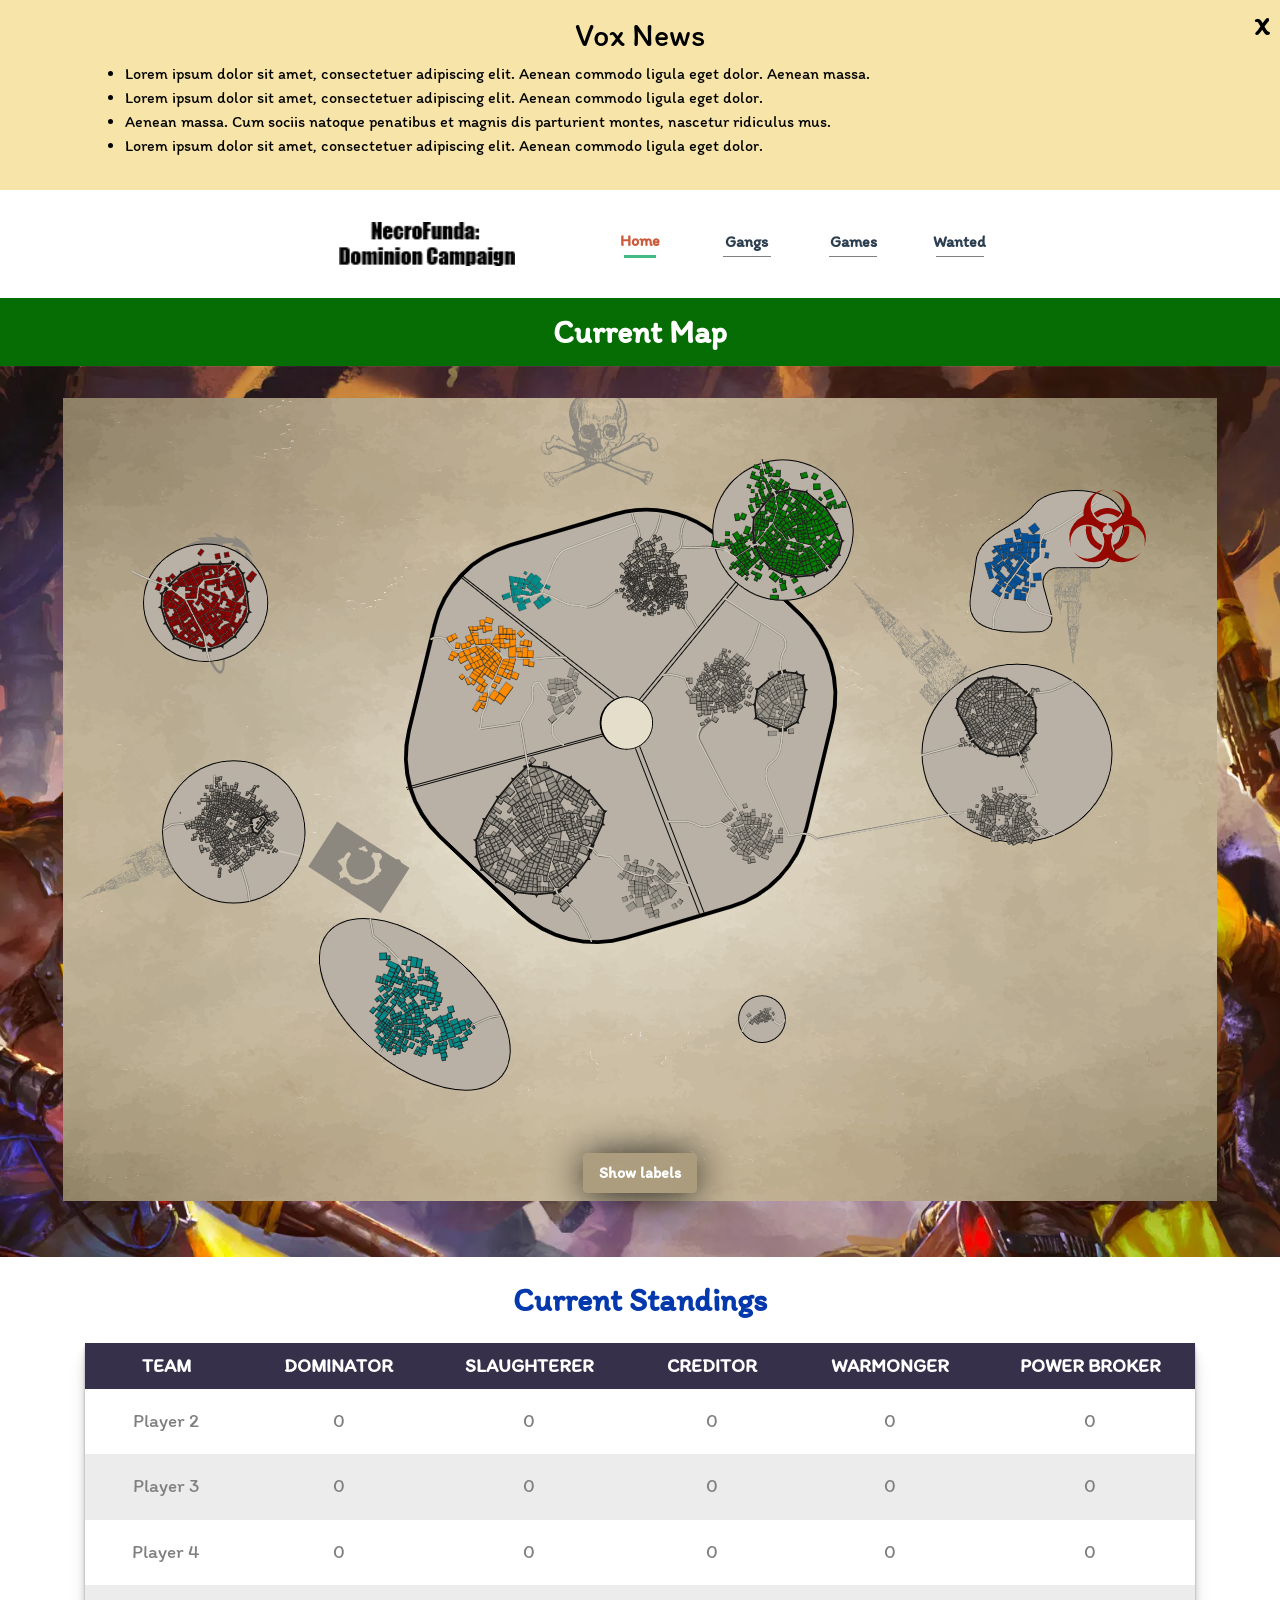
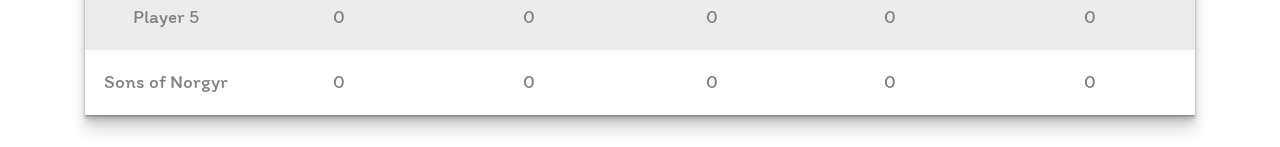
==== commit c697214a: "website v4" ====
--- a/index.html
+++ b/index.html
@@ -1 +1 @@
-<!DOCTYPE html><html lang="en"><head><meta charset="utf-8"><meta http-equiv="X-UA-Compatible" content="IE=edge"><meta name="viewport" content="width=device-width,initial-scale=1"><link rel="icon" href="favicon.ico"><link href="https://fonts.googleapis.com/css2?family=Itim&display=swap" rel="stylesheet"><link rel="stylesheet" href="https://stackpath.bootstrapcdn.com/bootstrap/4.3.1/css/bootstrap.min.css" integrity="sha384-ggOyR0iXCbMQv3Xipma34MD+dH/1fQ784/j6cY/iJTQUOhcWr7x9JvoRxT2MZw1T" crossorigin="anonymous"><title>necromunda-website</title><link href="css/Current-table.f8253a58.css" rel="prefetch"><link href="css/Games-played.5edc2290.css" rel="prefetch"><link href="css/Most-wanted.b6a3d93a.css" rel="prefetch"><link href="js/Current-table.7cf8e515.js" rel="prefetch"><link href="js/Games-played.10a04962.js" rel="prefetch"><link href="js/Most-wanted.d95a52a0.js" rel="prefetch"><link href="css/app.a3e1216c.css" rel="preload" as="style"><link href="js/app.216fa840.js" rel="preload" as="script"><link href="js/chunk-vendors.2aba0ae9.js" rel="preload" as="script"><link href="css/app.a3e1216c.css" rel="stylesheet"></head><body><noscript><strong>We're sorry but necromunda-website doesn't work properly without JavaScript enabled. Please enable it to continue.</strong></noscript><div id="app"></div><script src="js/chunk-vendors.2aba0ae9.js"></script><script src="js/app.216fa840.js"></script></body></html>+<!DOCTYPE html><html lang="en"><head><meta charset="utf-8"><meta http-equiv="X-UA-Compatible" content="IE=edge"><meta name="viewport" content="width=device-width,initial-scale=1"><link rel="icon" href="favicon.ico"><link href="https://fonts.googleapis.com/css2?family=Itim&display=swap" rel="stylesheet"><link rel="stylesheet" href="https://stackpath.bootstrapcdn.com/bootstrap/4.3.1/css/bootstrap.min.css" integrity="sha384-ggOyR0iXCbMQv3Xipma34MD+dH/1fQ784/j6cY/iJTQUOhcWr7x9JvoRxT2MZw1T" crossorigin="anonymous"><title>necromunda-website</title><link href="css/Current-table.0f8e68e6.css" rel="prefetch"><link href="css/Games-played.7b4f0557.css" rel="prefetch"><link href="css/Most-wanted.5802303b.css" rel="prefetch"><link href="js/Current-table.4fa8f438.js" rel="prefetch"><link href="js/Games-played.813439e0.js" rel="prefetch"><link href="js/Most-wanted.14336b61.js" rel="prefetch"><link href="css/app.f7f085af.css" rel="preload" as="style"><link href="js/app.5274b7a7.js" rel="preload" as="script"><link href="js/chunk-vendors.2aba0ae9.js" rel="preload" as="script"><link href="css/app.f7f085af.css" rel="stylesheet"></head><body><noscript><strong>We're sorry but necromunda-website doesn't work properly without JavaScript enabled. Please enable it to continue.</strong></noscript><div id="app"></div><script src="js/chunk-vendors.2aba0ae9.js"></script><script src="js/app.5274b7a7.js"></script></body></html>
--- a/css/Current-table.0f8e68e6.css
+++ b/css/Current-table.0f8e68e6.css
@@ -0,0 +1 @@
+h1[data-v-3a3cebfe]{background:#0438ad;color:#fff}#gangs .container-fluid[data-v-3a3cebfe]{padding:0}#gangs .container-fluid .row img[data-v-3a3cebfe]{max-width:100%;width:30rem;margin:2em 0 0;-webkit-animation:transition-left-3a3cebfe 3s;animation:transition-left-3a3cebfe 3s}#gangs .container-fluid .row .info-block[data-v-3a3cebfe]{background:url(../img/splat-1.97efcd46.svg) no-repeat 50%;background-size:cover;padding:1.5em;margin:2em 0;box-shadow:5px 5px rgba(98,2,2,.4),10px 10px rgba(98,2,2,.3),15px 15px rgba(98,2,2,.2),20px 20px rgba(98,2,2,.1),25px 25px rgba(98,2,2,.05);transition:1s ease-in-out;border:1px solid #f9f7f7;-webkit-animation:transition-right-3a3cebfe 3s;animation:transition-right-3a3cebfe 3s}#gangs .container-fluid .row .info-block[data-v-3a3cebfe]:active,#gangs .container-fluid .row .info-block[data-v-3a3cebfe]:hover{box-shadow:5px 5px rgba(0,98,90,.4),10px 10px rgba(0,98,90,.3),15px 15px rgba(0,98,90,.2),20px 20px rgba(0,98,90,.1),25px 25px rgba(0,98,90,.05)}#gangs .container-fluid .row .info-block h3[data-v-3a3cebfe]{color:#054586;font-weight:900;text-align:left}#gangs .container-fluid .row .info-block p[data-v-3a3cebfe]{text-align:left;margin:0}@-webkit-keyframes transition-left-3a3cebfe{0%{opacity:0;transform:translateX(-105%)}to{opacity:1;transform:translateX(0)}}@keyframes transition-left-3a3cebfe{0%{opacity:0;transform:translateX(-105%)}to{opacity:1;transform:translateX(0)}}@-webkit-keyframes transition-right-3a3cebfe{0%{opacity:0;transform:translateX(105%)}to{opacity:1;transform:translateX(0)}}@keyframes transition-right-3a3cebfe{0%{opacity:0;transform:translateX(105%)}to{opacity:1;transform:translateX(0)}}
--- a/css/Games-played.7b4f0557.css
+++ b/css/Games-played.7b4f0557.css
@@ -0,0 +1 @@
+img[data-v-4358aeec]{max-width:100%}p[data-v-4358aeec]:last-of-type{color:#752cf0;text-align:left;padding:0 1em}p[data-v-4358aeec]:last-of-type:hover{font-weight:700;color:#b4b9b4}.game-intro[data-v-4358aeec]{color:#000;padding:1rem 1rem 0;text-align:left}h1[data-v-5f41b418]{background:#0f60c9;color:#fff;padding:1.5rem 0;text-align:center;font-weight:900}.container-fluid .row .game-box[data-v-5f41b418]{margin:.5em .5em 1em;position:relative;font-size:1.1rem;transition:all .5s ease;display:flex;z-index:1000;box-shadow:0 1px 1px 0 rgba(66,66,66,.08),0 1px 3px 1px rgba(66,66,66,.16);background:#f9f7f7;-webkit-animation:transitionIn-5f41b418 2s;animation:transitionIn-5f41b418 2s}.container-fluid .row .game-box[data-v-5f41b418]:hover{transform:scale(1.2);z-index:1050}.container-fluid .row .col-12[data-v-5f41b418],.container-fluid .row .col[data-v-5f41b418]{padding:0}@-webkit-keyframes transitionIn-5f41b418{0%{opacity:0;transform:translateX(-10px)}to{opacity:1;transform:translateX(0)}}@keyframes transitionIn-5f41b418{0%{opacity:0;transform:translateX(-10px)}to{opacity:1;transform:translateX(0)}}@media only screen and (min-width 900px){.container-fluid .row .game-box[data-v-5f41b418]{background:red}}
--- a/css/Most-wanted.5802303b.css
+++ b/css/Most-wanted.5802303b.css
@@ -0,0 +1 @@
+h1[data-v-4a07f750]{background:#3e333b;color:#fff}.most-wanted[data-v-4a07f750]{background:url(../img/brickwall.15dad30e.jpg) no-repeat;background-size:cover;padding:5.45% 0}.most-wanted div.animated-enter-active:nth-of-type(2).animated-enter-to[data-v-4a07f750]:nth-of-type(2){display:none}.most-wanted .fade-in[data-v-4a07f750]{animation:fadeIn-4a07f750 1s ease;-webkit-animation:fadeIn-4a07f750 1s ease;-moz-animation:fadeIn-4a07f750 ease 1s;-o-animation:fadeIn-4a07f750 ease 1s;-ms-animation:fadeIn-4a07f750 ease 1s}@keyframes fadeIn-4a07f750{0%{opacity:.5}to{opacity:1}}@-webkit-keyframes fadeIn-4a07f750{0%{opacity:.5}to{opacity:1}}.most-wanted img[data-v-4a07f750]{max-width:23em;width:100%;transition:all 1s ease;cursor:pointer}.most-wanted img[data-v-4a07f750]:active,.most-wanted img[data-v-4a07f750]:hover{transform:scale(1.1)}.most-wanted .next[data-v-4a07f750],.most-wanted .prev[data-v-4a07f750]{cursor:pointer;position:relative;top:-2em;width:auto;padding:16px;color:#fff;font-weight:700;font-size:1.5em;transition:1s ease;text-decoration:none;-webkit-user-select:none;-moz-user-select:none;-ms-user-select:none;user-select:none}.most-wanted .next[data-v-4a07f750]{right:0}.most-wanted .prev[data-v-4a07f750]{left:0}.most-wanted .next[data-v-4a07f750]:hover,.most-wanted .prev[data-v-4a07f750]:hover{color:green}h1[data-v-15b4c41a]{background:#0f60c9;color:#fff;padding:1.5rem 0;text-align:center;font-weight:900}.container-fluid[data-v-15b4c41a]{background:url(../img/report-bg.82a35518.png) no-repeat;background-size:cover}.container-fluid .row .col-12[data-v-15b4c41a],.container-fluid .row .col[data-v-15b4c41a]{padding:0}.container-fluid .row .report-box[data-v-15b4c41a]{box-shadow:0 1px 1px rgba(0,0,0,.12),0 2px 2px rgba(0,0,0,.12),0 4px 4px rgba(0,0,0,.12),0 8px 8px rgba(0,0,0,.12),0 16px 16px rgba(0,0,0,.12);background:#fff;max-width:1000px;margin:1em auto 1.85%;padding-bottom:1em}.container-fluid .row .report-box img[data-v-15b4c41a]{margin-bottom:1em;max-width:100%}.container-fluid .row .report-box p[data-v-15b4c41a]{padding:0 2em;max-width:50em;margin:auto;line-height:2.1em;text-align:left}
--- a/css/app.f7f085af.css
+++ b/css/app.f7f085af.css
@@ -0,0 +1 @@
+#nav[data-v-66aa4f8a]{margin:1em auto;background:#fff;position:-webkit-sticky;position:sticky;padding-top:1em;padding-bottom:1em;top:0;z-index:3000}#nav a[data-v-66aa4f8a]{font-weight:700;color:#2c3e50;text-decoration:none}#nav a hr[data-v-66aa4f8a]{max-width:3em;border-top:1px solid grey;padding:0;margin:.1em auto}#nav a img[data-v-66aa4f8a]{width:11em}#nav a.router-link-exact-active[data-v-66aa4f8a]{color:#cb5b3a;font-weight:900}#nav a.router-link-exact-active hr[data-v-66aa4f8a]{max-width:2em;border-top:3px solid #42b983;padding:0}.moveInUp-enter-active[data-v-66aa4f8a]{-webkit-animation:fadeIn-66aa4f8a 2s ease-in;animation:fadeIn-66aa4f8a 2s ease-in}@-webkit-keyframes fadeIn-66aa4f8a{0%{opacity:0}50%{opacity:.5}to{opacity:1}}@keyframes fadeIn-66aa4f8a{0%{opacity:0}50%{opacity:.5}to{opacity:1}}.moveInUp-leave-active[data-v-66aa4f8a]{-webkit-animation:moveInUp-66aa4f8a .3s ease-in;animation:moveInUp-66aa4f8a .3s ease-in}@-webkit-keyframes moveInUp-66aa4f8a{0%{transform:translateY(0)}to{transform:translateY(-400px)}}@keyframes moveInUp-66aa4f8a{0%{transform:translateY(0)}to{transform:translateY(-400px)}}#news[data-v-dbafcebc]{background:#f6e4a9;padding:1em 0;color:#000;-webkit-animation:transition-up-dbafcebc 1.2s;animation:transition-up-dbafcebc 1.2s}#news h2[data-v-dbafcebc],#news span[data-v-dbafcebc]{cursor:pointer}#news .news-items li[data-v-dbafcebc]{text-align:left}#news .news-items span[data-v-dbafcebc]{position:absolute;top:1%;left:98%;font-size:1.5em;font-weight:900}#news .fade-leave-active[data-v-dbafcebc]{transition:opacity 2s}#news .fade-enter[data-v-dbafcebc],#news .fade-leave-to[data-v-dbafcebc]{opacity:0;transition:all 1s ease;transform:translateY(20px)}#news .fade-enter-active[data-v-dbafcebc]{transition:all 1s ease;transform:translateY(20px)}@-webkit-keyframes transition-up-dbafcebc{0%{opacity:0;transform:translateY(-105%)}to{opacity:1;transform:translateY(0)}}@keyframes transition-up-dbafcebc{0%{opacity:0;transform:translateY(-105%)}to{opacity:1;transform:translateY(0)}}#app{font-family:Itim,cursive;-webkit-font-smoothing:antialiased;-moz-osx-font-smoothing:grayscale;color:#2c3e50}#app,#app h1{text-align:center}#app h1{padding:.9rem 0;font-weight:900;font-size:2em;margin:0}#app a{text-decoration:none}#app p{font-size:1.1rem}button[data-v-247c0905]{text-align:center;color:#fff;margin:auto;background:rgba(164,150,120,.7803921568627451);padding:2em;border:none;transition:all .5ms ease;box-shadow:0 2px 42px -2px #000;border-radius:.3em}button[data-v-247c0905]:active,button[data-v-247c0905]:hover{transform:scale(1.1);background:#006400;border:none}h1[data-v-7b90de36]{background:#066d04;color:#fff}#map[data-v-7b90de36]{background:url(../img/necromunda-underhive-bg.6d820ede.jpg) no-repeat bottom;background-size:cover;padding-bottom:1em}#map .map-btn[data-v-7b90de36]{padding:.5em 1em}#map img[data-v-7b90de36]{max-width:100%;margin-top:2em;cursor:pointer}.fade-in[data-v-7b90de36]{animation:fadeIn-7b90de36 5s ease;-webkit-animation:fadeIn-7b90de36 5s ease;-moz-animation:fadeIn-7b90de36 ease 5s;-o-animation:fadeIn-7b90de36 ease 5s;-ms-animation:fadeIn-7b90de36 ease 5s}@keyframes fadeIn-7b90de36{0%{opacity:0}to{opacity:1}}@-webkit-keyframes fadeIn-7b90de36{0%{opacity:0}to{opacity:1}}@media screen and (min-width:640px){.container-fluid .map-btn[data-v-7b90de36]{padding:.5em 1em;position:relative;bottom:3rem;font-weight:700}}body[data-v-69146218]{background-color:grey}#table[data-v-69146218]{padding-bottom:2em;display:block;overflow-x:auto;white-space:nowrap}#table h1[data-v-69146218]{color:#0438ad;padding:1.5rem 0;text-align:center;font-weight:900}#table table[data-v-69146218]{box-shadow:0 1px 1px rgba(0,0,0,.12),0 2px 2px rgba(0,0,0,.12),0 4px 4px rgba(0,0,0,.12),0 8px 8px rgba(0,0,0,.12),0 16px 16px rgba(0,0,0,.12);background:#fff}#table table tr[data-v-69146218]{transition:ease-in-out}#table table tr[data-v-69146218]:nth-of-type(2n){background:#ececec}#table table tr[data-v-69146218]:active,#table table tr[data-v-69146218]:hover{background:#066d04;border:2px solid #066d04}#table table tr[data-v-69146218]:activeth:active,#table table tr[data-v-69146218]:activeth:hover,#table table tr[data-v-69146218]:hoverth:active,#table table tr[data-v-69146218]:hoverth:hover{color:#fff}#table table tr th[data-v-69146218]{font-size:1.2em;color:#fff;line-height:1.4;text-transform:uppercase;background-color:#36304a;max-width:100%;width:20em;padding:.5em 1em;cursor:pointer}#table table tr th[data-v-69146218]:active{cursor:progress}#table table tr th[data-v-69146218]:hover{background-color:#484848!important}#table table tr td[data-v-69146218]{font-size:1.2em;color:grey;line-height:1.4;padding:1em 0}#table table tr td[data-v-69146218]:active,#table table tr td[data-v-69146218]:hover{color:#fff}
--- a/css/app.f7f085af.css
+++ b/css/app.f7f085af.css
@@ -0,0 +1 @@
+#nav[data-v-66aa4f8a]{margin:1em auto;background:#fff;position:-webkit-sticky;position:sticky;padding-top:1em;padding-bottom:1em;top:0;z-index:3000}#nav a[data-v-66aa4f8a]{font-weight:700;color:#2c3e50;text-decoration:none}#nav a hr[data-v-66aa4f8a]{max-width:3em;border-top:1px solid grey;padding:0;margin:.1em auto}#nav a img[data-v-66aa4f8a]{width:11em}#nav a.router-link-exact-active[data-v-66aa4f8a]{color:#cb5b3a;font-weight:900}#nav a.router-link-exact-active hr[data-v-66aa4f8a]{max-width:2em;border-top:3px solid #42b983;padding:0}.moveInUp-enter-active[data-v-66aa4f8a]{-webkit-animation:fadeIn-66aa4f8a 2s ease-in;animation:fadeIn-66aa4f8a 2s ease-in}@-webkit-keyframes fadeIn-66aa4f8a{0%{opacity:0}50%{opacity:.5}to{opacity:1}}@keyframes fadeIn-66aa4f8a{0%{opacity:0}50%{opacity:.5}to{opacity:1}}.moveInUp-leave-active[data-v-66aa4f8a]{-webkit-animation:moveInUp-66aa4f8a .3s ease-in;animation:moveInUp-66aa4f8a .3s ease-in}@-webkit-keyframes moveInUp-66aa4f8a{0%{transform:translateY(0)}to{transform:translateY(-400px)}}@keyframes moveInUp-66aa4f8a{0%{transform:translateY(0)}to{transform:translateY(-400px)}}#news[data-v-dbafcebc]{background:#f6e4a9;padding:1em 0;color:#000;-webkit-animation:transition-up-dbafcebc 1.2s;animation:transition-up-dbafcebc 1.2s}#news h2[data-v-dbafcebc],#news span[data-v-dbafcebc]{cursor:pointer}#news .news-items li[data-v-dbafcebc]{text-align:left}#news .news-items span[data-v-dbafcebc]{position:absolute;top:1%;left:98%;font-size:1.5em;font-weight:900}#news .fade-leave-active[data-v-dbafcebc]{transition:opacity 2s}#news .fade-enter[data-v-dbafcebc],#news .fade-leave-to[data-v-dbafcebc]{opacity:0;transition:all 1s ease;transform:translateY(20px)}#news .fade-enter-active[data-v-dbafcebc]{transition:all 1s ease;transform:translateY(20px)}@-webkit-keyframes transition-up-dbafcebc{0%{opacity:0;transform:translateY(-105%)}to{opacity:1;transform:translateY(0)}}@keyframes transition-up-dbafcebc{0%{opacity:0;transform:translateY(-105%)}to{opacity:1;transform:translateY(0)}}#app{font-family:Itim,cursive;-webkit-font-smoothing:antialiased;-moz-osx-font-smoothing:grayscale;color:#2c3e50}#app,#app h1{text-align:center}#app h1{padding:.9rem 0;font-weight:900;font-size:2em;margin:0}#app a{text-decoration:none}#app p{font-size:1.1rem}button[data-v-247c0905]{text-align:center;color:#fff;margin:auto;background:rgba(164,150,120,.7803921568627451);padding:2em;border:none;transition:all .5ms ease;box-shadow:0 2px 42px -2px #000;border-radius:.3em}button[data-v-247c0905]:active,button[data-v-247c0905]:hover{transform:scale(1.1);background:#006400;border:none}h1[data-v-7b90de36]{background:#066d04;color:#fff}#map[data-v-7b90de36]{background:url(../img/necromunda-underhive-bg.6d820ede.jpg) no-repeat bottom;background-size:cover;padding-bottom:1em}#map .map-btn[data-v-7b90de36]{padding:.5em 1em}#map img[data-v-7b90de36]{max-width:100%;margin-top:2em;cursor:pointer}.fade-in[data-v-7b90de36]{animation:fadeIn-7b90de36 5s ease;-webkit-animation:fadeIn-7b90de36 5s ease;-moz-animation:fadeIn-7b90de36 ease 5s;-o-animation:fadeIn-7b90de36 ease 5s;-ms-animation:fadeIn-7b90de36 ease 5s}@keyframes fadeIn-7b90de36{0%{opacity:0}to{opacity:1}}@-webkit-keyframes fadeIn-7b90de36{0%{opacity:0}to{opacity:1}}@media screen and (min-width:640px){.container-fluid .map-btn[data-v-7b90de36]{padding:.5em 1em;position:relative;bottom:3rem;font-weight:700}}body[data-v-69146218]{background-color:grey}#table[data-v-69146218]{padding-bottom:2em;display:block;overflow-x:auto;white-space:nowrap}#table h1[data-v-69146218]{color:#0438ad;padding:1.5rem 0;text-align:center;font-weight:900}#table table[data-v-69146218]{box-shadow:0 1px 1px rgba(0,0,0,.12),0 2px 2px rgba(0,0,0,.12),0 4px 4px rgba(0,0,0,.12),0 8px 8px rgba(0,0,0,.12),0 16px 16px rgba(0,0,0,.12);background:#fff}#table table tr[data-v-69146218]{transition:ease-in-out}#table table tr[data-v-69146218]:nth-of-type(2n){background:#ececec}#table table tr[data-v-69146218]:active,#table table tr[data-v-69146218]:hover{background:#066d04;border:2px solid #066d04}#table table tr[data-v-69146218]:activeth:active,#table table tr[data-v-69146218]:activeth:hover,#table table tr[data-v-69146218]:hoverth:active,#table table tr[data-v-69146218]:hoverth:hover{color:#fff}#table table tr th[data-v-69146218]{font-size:1.2em;color:#fff;line-height:1.4;text-transform:uppercase;background-color:#36304a;max-width:100%;width:20em;padding:.5em 1em;cursor:pointer}#table table tr th[data-v-69146218]:active{cursor:progress}#table table tr th[data-v-69146218]:hover{background-color:#484848!important}#table table tr td[data-v-69146218]{font-size:1.2em;color:grey;line-height:1.4;padding:1em 0}#table table tr td[data-v-69146218]:active,#table table tr td[data-v-69146218]:hover{color:#fff}
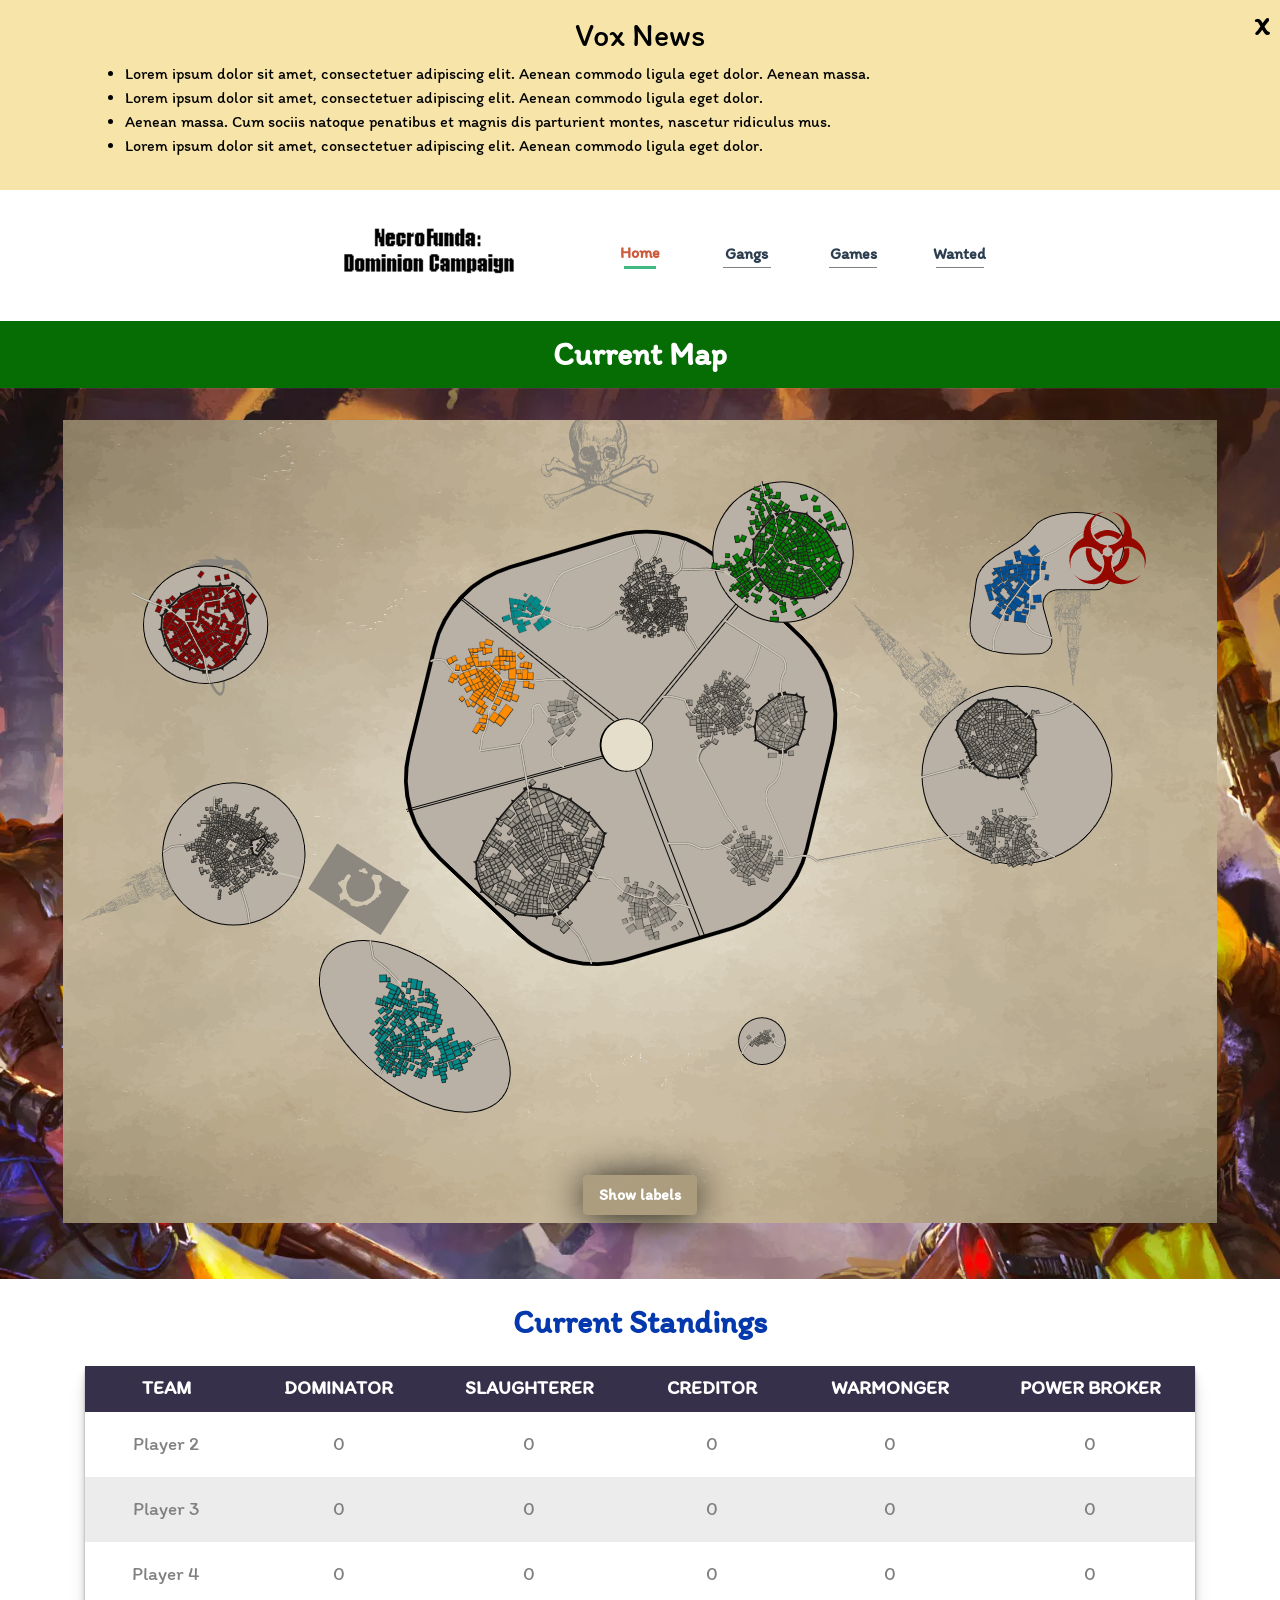
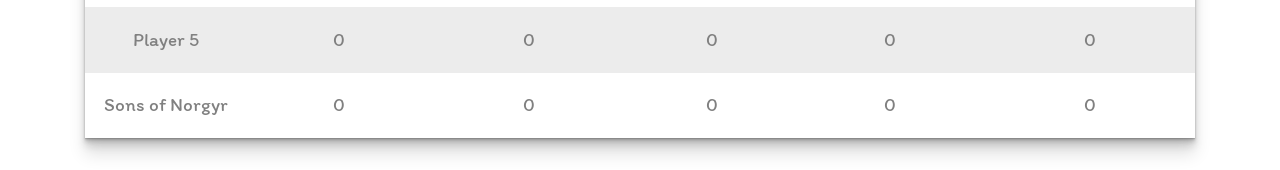
==== commit cf59451f: "updating logo" ====
--- a/index.html
+++ b/index.html
@@ -1 +1 @@
-<!DOCTYPE html><html lang="en"><head><meta charset="utf-8"><meta http-equiv="X-UA-Compatible" content="IE=edge"><meta name="viewport" content="width=device-width,initial-scale=1"><link rel="icon" href="favicon.ico"><link href="https://fonts.googleapis.com/css2?family=Itim&display=swap" rel="stylesheet"><link rel="stylesheet" href="https://stackpath.bootstrapcdn.com/bootstrap/4.3.1/css/bootstrap.min.css" integrity="sha384-ggOyR0iXCbMQv3Xipma34MD+dH/1fQ784/j6cY/iJTQUOhcWr7x9JvoRxT2MZw1T" crossorigin="anonymous"><title>necromunda-website</title><link href="css/Current-table.0f8e68e6.css" rel="prefetch"><link href="css/Games-played.7b4f0557.css" rel="prefetch"><link href="css/Most-wanted.5802303b.css" rel="prefetch"><link href="js/Current-table.4fa8f438.js" rel="prefetch"><link href="js/Games-played.813439e0.js" rel="prefetch"><link href="js/Most-wanted.14336b61.js" rel="prefetch"><link href="css/app.f7f085af.css" rel="preload" as="style"><link href="js/app.5274b7a7.js" rel="preload" as="script"><link href="js/chunk-vendors.2aba0ae9.js" rel="preload" as="script"><link href="css/app.f7f085af.css" rel="stylesheet"></head><body><noscript><strong>We're sorry but necromunda-website doesn't work properly without JavaScript enabled. Please enable it to continue.</strong></noscript><div id="app"></div><script src="js/chunk-vendors.2aba0ae9.js"></script><script src="js/app.5274b7a7.js"></script></body></html>+<!DOCTYPE html><html lang="en"><head><meta charset="utf-8"><meta http-equiv="X-UA-Compatible" content="IE=edge"><meta name="viewport" content="width=device-width,initial-scale=1"><link rel="icon" href="favicon.ico"><link href="https://fonts.googleapis.com/css2?family=Itim&display=swap" rel="stylesheet"><link rel="stylesheet" href="https://stackpath.bootstrapcdn.com/bootstrap/4.3.1/css/bootstrap.min.css" integrity="sha384-ggOyR0iXCbMQv3Xipma34MD+dH/1fQ784/j6cY/iJTQUOhcWr7x9JvoRxT2MZw1T" crossorigin="anonymous"><title>necromunda-website</title><link href="css/Current-table.0f8e68e6.css" rel="prefetch"><link href="css/Games-played.7b4f0557.css" rel="prefetch"><link href="css/Most-wanted.5802303b.css" rel="prefetch"><link href="js/Current-table.4fa8f438.js" rel="prefetch"><link href="js/Games-played.813439e0.js" rel="prefetch"><link href="js/Most-wanted.14336b61.js" rel="prefetch"><link href="css/app.f7f085af.css" rel="preload" as="style"><link href="js/app.030a2eab.js" rel="preload" as="script"><link href="js/chunk-vendors.2aba0ae9.js" rel="preload" as="script"><link href="css/app.f7f085af.css" rel="stylesheet"></head><body><noscript><strong>We're sorry but necromunda-website doesn't work properly without JavaScript enabled. Please enable it to continue.</strong></noscript><div id="app"></div><script src="js/chunk-vendors.2aba0ae9.js"></script><script src="js/app.030a2eab.js"></script></body></html>
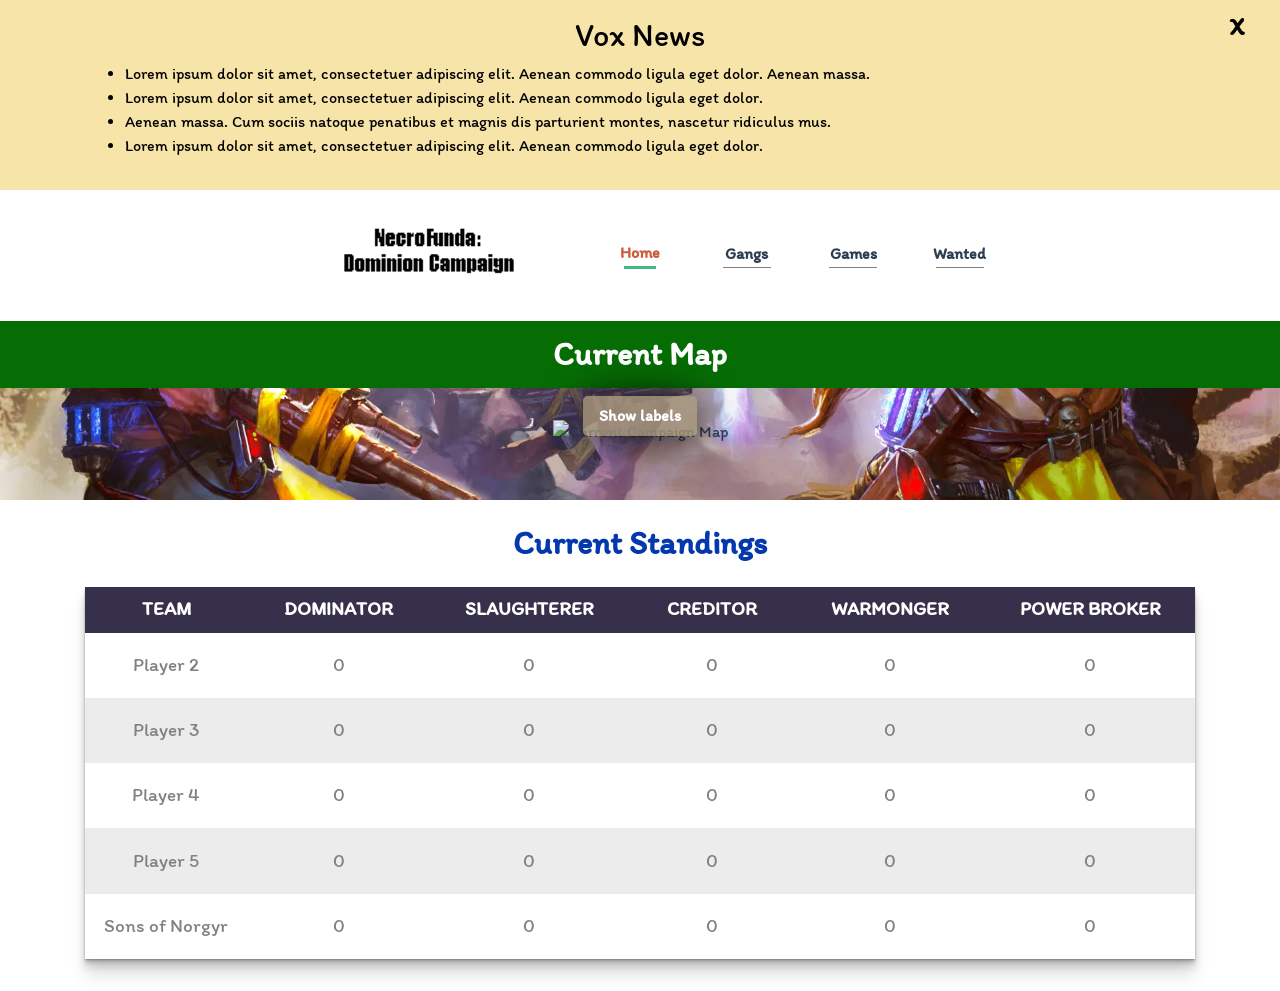
==== commit 5cb628ba: "new close icon fixed mobile" ====
--- a/index.html
+++ b/index.html
@@ -1 +1 @@
-<!DOCTYPE html><html lang="en"><head><meta charset="utf-8"><meta http-equiv="X-UA-Compatible" content="IE=edge"><meta name="viewport" content="width=device-width,initial-scale=1"><link rel="icon" href="favicon.ico"><link href="https://fonts.googleapis.com/css2?family=Itim&display=swap" rel="stylesheet"><link rel="stylesheet" href="https://stackpath.bootstrapcdn.com/bootstrap/4.3.1/css/bootstrap.min.css" integrity="sha384-ggOyR0iXCbMQv3Xipma34MD+dH/1fQ784/j6cY/iJTQUOhcWr7x9JvoRxT2MZw1T" crossorigin="anonymous"><title>necromunda-website</title><link href="css/Current-table.0f8e68e6.css" rel="prefetch"><link href="css/Games-played.7b4f0557.css" rel="prefetch"><link href="css/Most-wanted.5802303b.css" rel="prefetch"><link href="js/Current-table.4fa8f438.js" rel="prefetch"><link href="js/Games-played.813439e0.js" rel="prefetch"><link href="js/Most-wanted.14336b61.js" rel="prefetch"><link href="css/app.f7f085af.css" rel="preload" as="style"><link href="js/app.030a2eab.js" rel="preload" as="script"><link href="js/chunk-vendors.2aba0ae9.js" rel="preload" as="script"><link href="css/app.f7f085af.css" rel="stylesheet"></head><body><noscript><strong>We're sorry but necromunda-website doesn't work properly without JavaScript enabled. Please enable it to continue.</strong></noscript><div id="app"></div><script src="js/chunk-vendors.2aba0ae9.js"></script><script src="js/app.030a2eab.js"></script></body></html>+<!DOCTYPE html><html lang="en"><head><meta charset="utf-8"><meta http-equiv="X-UA-Compatible" content="IE=edge"><meta name="viewport" content="width=device-width,initial-scale=1"><link rel="icon" href="favicon.ico"><link href="https://fonts.googleapis.com/css2?family=Itim&display=swap" rel="stylesheet"><link rel="stylesheet" href="https://stackpath.bootstrapcdn.com/bootstrap/4.3.1/css/bootstrap.min.css" integrity="sha384-ggOyR0iXCbMQv3Xipma34MD+dH/1fQ784/j6cY/iJTQUOhcWr7x9JvoRxT2MZw1T" crossorigin="anonymous"><title>necromunda-website</title><link href="css/Current-table.0f8e68e6.css" rel="prefetch"><link href="css/Games-played.7b4f0557.css" rel="prefetch"><link href="css/Most-wanted.5802303b.css" rel="prefetch"><link href="js/Current-table.4fa8f438.js" rel="prefetch"><link href="js/Games-played.813439e0.js" rel="prefetch"><link href="js/Most-wanted.14336b61.js" rel="prefetch"><link href="css/app.d28761b9.css" rel="preload" as="style"><link href="js/app.ecaa4c8f.js" rel="preload" as="script"><link href="js/chunk-vendors.2aba0ae9.js" rel="preload" as="script"><link href="css/app.d28761b9.css" rel="stylesheet"></head><body><noscript><strong>We're sorry but necromunda-website doesn't work properly without JavaScript enabled. Please enable it to continue.</strong></noscript><div id="app"></div><script src="js/chunk-vendors.2aba0ae9.js"></script><script src="js/app.ecaa4c8f.js"></script></body></html>
--- a/css/app.d28761b9.css
+++ b/css/app.d28761b9.css
@@ -0,0 +1 @@
+#nav[data-v-66aa4f8a]{margin:1em auto;background:#fff;position:-webkit-sticky;position:sticky;padding-top:1em;padding-bottom:1em;top:0;z-index:3000}#nav a[data-v-66aa4f8a]{font-weight:700;color:#2c3e50;text-decoration:none}#nav a hr[data-v-66aa4f8a]{max-width:3em;border-top:1px solid grey;padding:0;margin:.1em auto}#nav a img[data-v-66aa4f8a]{width:11em}#nav a.router-link-exact-active[data-v-66aa4f8a]{color:#cb5b3a;font-weight:900}#nav a.router-link-exact-active hr[data-v-66aa4f8a]{max-width:2em;border-top:3px solid #42b983;padding:0}.moveInUp-enter-active[data-v-66aa4f8a]{-webkit-animation:fadeIn-66aa4f8a 2s ease-in;animation:fadeIn-66aa4f8a 2s ease-in}@-webkit-keyframes fadeIn-66aa4f8a{0%{opacity:0}50%{opacity:.5}to{opacity:1}}@keyframes fadeIn-66aa4f8a{0%{opacity:0}50%{opacity:.5}to{opacity:1}}.moveInUp-leave-active[data-v-66aa4f8a]{-webkit-animation:moveInUp-66aa4f8a .3s ease-in;animation:moveInUp-66aa4f8a .3s ease-in}@-webkit-keyframes moveInUp-66aa4f8a{0%{transform:translateY(0)}to{transform:translateY(-400px)}}@keyframes moveInUp-66aa4f8a{0%{transform:translateY(0)}to{transform:translateY(-400px)}}#news[data-v-05a0cf38]{background:#f6e4a9;padding:1em 0;color:#000;-webkit-animation:transition-up-05a0cf38 1.2s;animation:transition-up-05a0cf38 1.2s}#news h2[data-v-05a0cf38],#news span[data-v-05a0cf38]{cursor:pointer}#news .news-items li[data-v-05a0cf38]{text-align:left}#news .news-items span[data-v-05a0cf38]{position:absolute;top:1%;left:96%;font-size:1.5em;font-weight:900}#news .fade-leave-active[data-v-05a0cf38]{transition:opacity 2s}#news .fade-enter[data-v-05a0cf38],#news .fade-leave-to[data-v-05a0cf38]{opacity:0;transition:all 1s ease;transform:translateY(20px)}#news .fade-enter-active[data-v-05a0cf38]{transition:all 1s ease;transform:translateY(20px)}@-webkit-keyframes transition-up-05a0cf38{0%{opacity:0;transform:translateY(-105%)}to{opacity:1;transform:translateY(0)}}@keyframes transition-up-05a0cf38{0%{opacity:0;transform:translateY(-105%)}to{opacity:1;transform:translateY(0)}}#app{font-family:Itim,cursive;-webkit-font-smoothing:antialiased;-moz-osx-font-smoothing:grayscale;color:#2c3e50}#app,#app h1{text-align:center}#app h1{padding:.9rem 0;font-weight:900;font-size:2em;margin:0}#app a{text-decoration:none}#app p{font-size:1.1rem}button[data-v-247c0905]{text-align:center;color:#fff;margin:auto;background:rgba(164,150,120,.7803921568627451);padding:2em;border:none;transition:all .5ms ease;box-shadow:0 2px 42px -2px #000;border-radius:.3em}button[data-v-247c0905]:active,button[data-v-247c0905]:hover{transform:scale(1.1);background:#006400;border:none}h1[data-v-7b90de36]{background:#066d04;color:#fff}#map[data-v-7b90de36]{background:url(../img/necromunda-underhive-bg.6d820ede.jpg) no-repeat bottom;background-size:cover;padding-bottom:1em}#map .map-btn[data-v-7b90de36]{padding:.5em 1em}#map img[data-v-7b90de36]{max-width:100%;margin-top:2em;cursor:pointer}.fade-in[data-v-7b90de36]{animation:fadeIn-7b90de36 5s ease;-webkit-animation:fadeIn-7b90de36 5s ease;-moz-animation:fadeIn-7b90de36 ease 5s;-o-animation:fadeIn-7b90de36 ease 5s;-ms-animation:fadeIn-7b90de36 ease 5s}@keyframes fadeIn-7b90de36{0%{opacity:0}to{opacity:1}}@-webkit-keyframes fadeIn-7b90de36{0%{opacity:0}to{opacity:1}}@media screen and (min-width:640px){.container-fluid .map-btn[data-v-7b90de36]{padding:.5em 1em;position:relative;bottom:3rem;font-weight:700}}body[data-v-69146218]{background-color:grey}#table[data-v-69146218]{padding-bottom:2em;display:block;overflow-x:auto;white-space:nowrap}#table h1[data-v-69146218]{color:#0438ad;padding:1.5rem 0;text-align:center;font-weight:900}#table table[data-v-69146218]{box-shadow:0 1px 1px rgba(0,0,0,.12),0 2px 2px rgba(0,0,0,.12),0 4px 4px rgba(0,0,0,.12),0 8px 8px rgba(0,0,0,.12),0 16px 16px rgba(0,0,0,.12);background:#fff}#table table tr[data-v-69146218]{transition:ease-in-out}#table table tr[data-v-69146218]:nth-of-type(2n){background:#ececec}#table table tr[data-v-69146218]:active,#table table tr[data-v-69146218]:hover{background:#066d04;border:2px solid #066d04}#table table tr[data-v-69146218]:activeth:active,#table table tr[data-v-69146218]:activeth:hover,#table table tr[data-v-69146218]:hoverth:active,#table table tr[data-v-69146218]:hoverth:hover{color:#fff}#table table tr th[data-v-69146218]{font-size:1.2em;color:#fff;line-height:1.4;text-transform:uppercase;background-color:#36304a;max-width:100%;width:20em;padding:.5em 1em;cursor:pointer}#table table tr th[data-v-69146218]:active{cursor:progress}#table table tr th[data-v-69146218]:hover{background-color:#484848!important}#table table tr td[data-v-69146218]{font-size:1.2em;color:grey;line-height:1.4;padding:1em 0}#table table tr td[data-v-69146218]:active,#table table tr td[data-v-69146218]:hover{color:#fff}
--- a/css/app.d28761b9.css
+++ b/css/app.d28761b9.css
@@ -0,0 +1 @@
+#nav[data-v-66aa4f8a]{margin:1em auto;background:#fff;position:-webkit-sticky;position:sticky;padding-top:1em;padding-bottom:1em;top:0;z-index:3000}#nav a[data-v-66aa4f8a]{font-weight:700;color:#2c3e50;text-decoration:none}#nav a hr[data-v-66aa4f8a]{max-width:3em;border-top:1px solid grey;padding:0;margin:.1em auto}#nav a img[data-v-66aa4f8a]{width:11em}#nav a.router-link-exact-active[data-v-66aa4f8a]{color:#cb5b3a;font-weight:900}#nav a.router-link-exact-active hr[data-v-66aa4f8a]{max-width:2em;border-top:3px solid #42b983;padding:0}.moveInUp-enter-active[data-v-66aa4f8a]{-webkit-animation:fadeIn-66aa4f8a 2s ease-in;animation:fadeIn-66aa4f8a 2s ease-in}@-webkit-keyframes fadeIn-66aa4f8a{0%{opacity:0}50%{opacity:.5}to{opacity:1}}@keyframes fadeIn-66aa4f8a{0%{opacity:0}50%{opacity:.5}to{opacity:1}}.moveInUp-leave-active[data-v-66aa4f8a]{-webkit-animation:moveInUp-66aa4f8a .3s ease-in;animation:moveInUp-66aa4f8a .3s ease-in}@-webkit-keyframes moveInUp-66aa4f8a{0%{transform:translateY(0)}to{transform:translateY(-400px)}}@keyframes moveInUp-66aa4f8a{0%{transform:translateY(0)}to{transform:translateY(-400px)}}#news[data-v-05a0cf38]{background:#f6e4a9;padding:1em 0;color:#000;-webkit-animation:transition-up-05a0cf38 1.2s;animation:transition-up-05a0cf38 1.2s}#news h2[data-v-05a0cf38],#news span[data-v-05a0cf38]{cursor:pointer}#news .news-items li[data-v-05a0cf38]{text-align:left}#news .news-items span[data-v-05a0cf38]{position:absolute;top:1%;left:96%;font-size:1.5em;font-weight:900}#news .fade-leave-active[data-v-05a0cf38]{transition:opacity 2s}#news .fade-enter[data-v-05a0cf38],#news .fade-leave-to[data-v-05a0cf38]{opacity:0;transition:all 1s ease;transform:translateY(20px)}#news .fade-enter-active[data-v-05a0cf38]{transition:all 1s ease;transform:translateY(20px)}@-webkit-keyframes transition-up-05a0cf38{0%{opacity:0;transform:translateY(-105%)}to{opacity:1;transform:translateY(0)}}@keyframes transition-up-05a0cf38{0%{opacity:0;transform:translateY(-105%)}to{opacity:1;transform:translateY(0)}}#app{font-family:Itim,cursive;-webkit-font-smoothing:antialiased;-moz-osx-font-smoothing:grayscale;color:#2c3e50}#app,#app h1{text-align:center}#app h1{padding:.9rem 0;font-weight:900;font-size:2em;margin:0}#app a{text-decoration:none}#app p{font-size:1.1rem}button[data-v-247c0905]{text-align:center;color:#fff;margin:auto;background:rgba(164,150,120,.7803921568627451);padding:2em;border:none;transition:all .5ms ease;box-shadow:0 2px 42px -2px #000;border-radius:.3em}button[data-v-247c0905]:active,button[data-v-247c0905]:hover{transform:scale(1.1);background:#006400;border:none}h1[data-v-7b90de36]{background:#066d04;color:#fff}#map[data-v-7b90de36]{background:url(../img/necromunda-underhive-bg.6d820ede.jpg) no-repeat bottom;background-size:cover;padding-bottom:1em}#map .map-btn[data-v-7b90de36]{padding:.5em 1em}#map img[data-v-7b90de36]{max-width:100%;margin-top:2em;cursor:pointer}.fade-in[data-v-7b90de36]{animation:fadeIn-7b90de36 5s ease;-webkit-animation:fadeIn-7b90de36 5s ease;-moz-animation:fadeIn-7b90de36 ease 5s;-o-animation:fadeIn-7b90de36 ease 5s;-ms-animation:fadeIn-7b90de36 ease 5s}@keyframes fadeIn-7b90de36{0%{opacity:0}to{opacity:1}}@-webkit-keyframes fadeIn-7b90de36{0%{opacity:0}to{opacity:1}}@media screen and (min-width:640px){.container-fluid .map-btn[data-v-7b90de36]{padding:.5em 1em;position:relative;bottom:3rem;font-weight:700}}body[data-v-69146218]{background-color:grey}#table[data-v-69146218]{padding-bottom:2em;display:block;overflow-x:auto;white-space:nowrap}#table h1[data-v-69146218]{color:#0438ad;padding:1.5rem 0;text-align:center;font-weight:900}#table table[data-v-69146218]{box-shadow:0 1px 1px rgba(0,0,0,.12),0 2px 2px rgba(0,0,0,.12),0 4px 4px rgba(0,0,0,.12),0 8px 8px rgba(0,0,0,.12),0 16px 16px rgba(0,0,0,.12);background:#fff}#table table tr[data-v-69146218]{transition:ease-in-out}#table table tr[data-v-69146218]:nth-of-type(2n){background:#ececec}#table table tr[data-v-69146218]:active,#table table tr[data-v-69146218]:hover{background:#066d04;border:2px solid #066d04}#table table tr[data-v-69146218]:activeth:active,#table table tr[data-v-69146218]:activeth:hover,#table table tr[data-v-69146218]:hoverth:active,#table table tr[data-v-69146218]:hoverth:hover{color:#fff}#table table tr th[data-v-69146218]{font-size:1.2em;color:#fff;line-height:1.4;text-transform:uppercase;background-color:#36304a;max-width:100%;width:20em;padding:.5em 1em;cursor:pointer}#table table tr th[data-v-69146218]:active{cursor:progress}#table table tr th[data-v-69146218]:hover{background-color:#484848!important}#table table tr td[data-v-69146218]{font-size:1.2em;color:grey;line-height:1.4;padding:1em 0}#table table tr td[data-v-69146218]:active,#table table tr td[data-v-69146218]:hover{color:#fff}
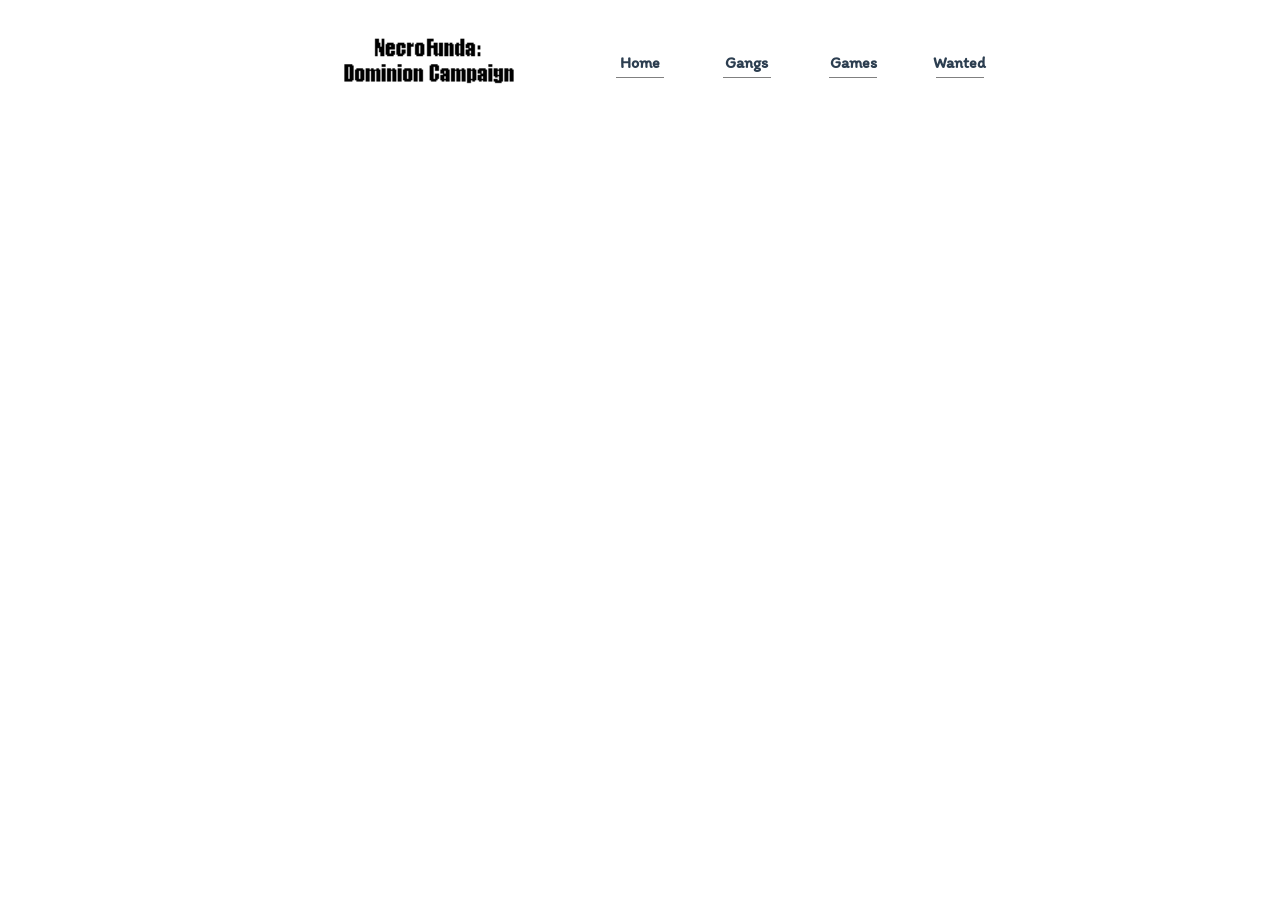
==== commit 7f8296c4: "using api for data" ====
--- a/index.html
+++ b/index.html
@@ -1 +1 @@
-<!DOCTYPE html><html lang="en"><head><meta charset="utf-8"><meta http-equiv="X-UA-Compatible" content="IE=edge"><meta name="viewport" content="width=device-width,initial-scale=1"><link rel="icon" href="favicon.ico"><link href="https://fonts.googleapis.com/css2?family=Itim&display=swap" rel="stylesheet"><link rel="stylesheet" href="https://stackpath.bootstrapcdn.com/bootstrap/4.3.1/css/bootstrap.min.css" integrity="sha384-ggOyR0iXCbMQv3Xipma34MD+dH/1fQ784/j6cY/iJTQUOhcWr7x9JvoRxT2MZw1T" crossorigin="anonymous"><title>necromunda-website</title><link href="css/Current-table.0f8e68e6.css" rel="prefetch"><link href="css/Games-played.7b4f0557.css" rel="prefetch"><link href="css/Most-wanted.5802303b.css" rel="prefetch"><link href="js/Current-table.4fa8f438.js" rel="prefetch"><link href="js/Games-played.813439e0.js" rel="prefetch"><link href="js/Most-wanted.14336b61.js" rel="prefetch"><link href="css/app.d28761b9.css" rel="preload" as="style"><link href="js/app.ecaa4c8f.js" rel="preload" as="script"><link href="js/chunk-vendors.2aba0ae9.js" rel="preload" as="script"><link href="css/app.d28761b9.css" rel="stylesheet"></head><body><noscript><strong>We're sorry but necromunda-website doesn't work properly without JavaScript enabled. Please enable it to continue.</strong></noscript><div id="app"></div><script src="js/chunk-vendors.2aba0ae9.js"></script><script src="js/app.ecaa4c8f.js"></script></body></html>+<!DOCTYPE html><html lang="en"><head><meta charset="utf-8"><meta http-equiv="X-UA-Compatible" content="IE=edge"><meta name="viewport" content="width=device-width,initial-scale=1"><link rel="icon" href="favicon.ico"><link href="https://fonts.googleapis.com/css2?family=Itim&display=swap" rel="stylesheet"><link rel="stylesheet" href="https://stackpath.bootstrapcdn.com/bootstrap/4.3.1/css/bootstrap.min.css" integrity="sha384-ggOyR0iXCbMQv3Xipma34MD+dH/1fQ784/j6cY/iJTQUOhcWr7x9JvoRxT2MZw1T" crossorigin="anonymous"><title>necromunda-website</title><link href="css/Current-table.5796738e.css" rel="prefetch"><link href="css/Games-played.d7ec43f8.css" rel="prefetch"><link href="css/Most-wanted.8babe4a2.css" rel="prefetch"><link href="js/Current-table.cd8414e2.js" rel="prefetch"><link href="js/Games-played.87771f95.js" rel="prefetch"><link href="js/Most-wanted.fc350956.js" rel="prefetch"><link href="css/app.f2b42d30.css" rel="preload" as="style"><link href="js/app.04863990.js" rel="preload" as="script"><link href="js/chunk-vendors.7ce8c0e0.js" rel="preload" as="script"><link href="css/app.f2b42d30.css" rel="stylesheet"></head><body><noscript><strong>We're sorry but necromunda-website doesn't work properly without JavaScript enabled. Please enable it to continue.</strong></noscript><div id="app"></div><script src="js/chunk-vendors.7ce8c0e0.js"></script><script src="js/app.04863990.js"></script></body></html>
--- a/css/Current-table.5796738e.css
+++ b/css/Current-table.5796738e.css
@@ -0,0 +1 @@
+h1[data-v-bbc8811a]{background:#0438ad;color:#fff}#gangs .container-fluid[data-v-bbc8811a]{padding:0}#gangs .container-fluid .row img[data-v-bbc8811a]{max-width:100%;width:30rem;margin:2em 0 0;-webkit-animation:transition-left-bbc8811a 3s;animation:transition-left-bbc8811a 3s}#gangs .container-fluid .row .info-block[data-v-bbc8811a]{background:url(../img/splat-1.97efcd46.svg) no-repeat 50%;background-size:cover;padding:1.5em;margin:2em 0;box-shadow:5px 5px rgba(98,2,2,.4),10px 10px rgba(98,2,2,.3),15px 15px rgba(98,2,2,.2),20px 20px rgba(98,2,2,.1),25px 25px rgba(98,2,2,.05);transition:1s ease-in-out;border:1px solid #f9f7f7;-webkit-animation:transition-right-bbc8811a 3s;animation:transition-right-bbc8811a 3s}#gangs .container-fluid .row .info-block[data-v-bbc8811a]:active,#gangs .container-fluid .row .info-block[data-v-bbc8811a]:hover{box-shadow:5px 5px rgba(0,98,90,.4),10px 10px rgba(0,98,90,.3),15px 15px rgba(0,98,90,.2),20px 20px rgba(0,98,90,.1),25px 25px rgba(0,98,90,.05)}#gangs .container-fluid .row .info-block h3[data-v-bbc8811a]{color:#054586;font-weight:900;text-align:left}#gangs .container-fluid .row .info-block p[data-v-bbc8811a]{text-align:left;margin:0}@-webkit-keyframes transition-left-bbc8811a{0%{opacity:0;transform:translateX(-105%)}to{opacity:1;transform:translateX(0)}}@keyframes transition-left-bbc8811a{0%{opacity:0;transform:translateX(-105%)}to{opacity:1;transform:translateX(0)}}@-webkit-keyframes transition-right-bbc8811a{0%{opacity:0;transform:translateX(105%)}to{opacity:1;transform:translateX(0)}}@keyframes transition-right-bbc8811a{0%{opacity:0;transform:translateX(105%)}to{opacity:1;transform:translateX(0)}}
--- a/css/Games-played.d7ec43f8.css
+++ b/css/Games-played.d7ec43f8.css
@@ -0,0 +1 @@
+.games-link[data-v-95acb074]{text-decoration:none;color:#000}.games-card[data-v-95acb074]{cursor:pointer;margin-bottom:18px;box-shadow:0 3px 12px 0 rgba(0,0,0,.2);transition:.8s ease-in-out;background:#fff;z-index:800}.games-card img[data-v-95acb074]{max-width:100%}.games-card p[data-v-95acb074]{padding:0 2em 1em}.games-card p[data-v-95acb074]:first-of-type{padding:1em 2em 0}.games-card[data-v-95acb074]:hover{transform:scale(1.15);z-index:810}.games-card p[data-v-95acb074]{text-align:left}.games-card p[data-v-95acb074]:last-of-type{color:#752cf0}h1[data-v-621b9022]{background:#0f60c9;color:#fff;margin-bottom:3em}.games[data-v-621b9022]{margin-bottom:5%}.games .block[data-v-621b9022]{margin-top:1em;z-index:790;-webkit-animation:shake-621b9022 1s;animation:shake-621b9022 1s}.games .block[data-v-621b9022]:hover{z-index:900}h2[data-v-621b9022]{font-size:2em;font-weight:bolder}@-webkit-keyframes shake-621b9022{10%,90%{transform:translate3d(-1px,0,0)}20%,80%{transform:translate3d(2px,0,0)}30%,50%,70%{transform:translate3d(-4px,0,0)}40%,60%{transform:translate3d(4px,0,0)}}@keyframes shake-621b9022{10%,90%{transform:translate3d(-1px,0,0)}20%,80%{transform:translate3d(2px,0,0)}30%,50%,70%{transform:translate3d(-4px,0,0)}40%,60%{transform:translate3d(4px,0,0)}}
--- a/css/Most-wanted.8babe4a2.css
+++ b/css/Most-wanted.8babe4a2.css
@@ -0,0 +1 @@
+h1[data-v-4aff818d]{background:#3e333b;color:#fff}.most-wanted[data-v-4aff818d]{background:url(../img/brickwall.15dad30e.jpg) no-repeat;background-size:cover;padding:5.45% 0;min-height:100%}.most-wanted div.animated-enter-active:nth-of-type(2).animated-enter-to[data-v-4aff818d]:nth-of-type(2){display:none}.most-wanted .fade-in[data-v-4aff818d]{-webkit-animation:fadeIn-4aff818d 2s ease;animation:fadeIn-4aff818d 2s ease;transition:all 2s ease}@-webkit-keyframes fadeIn-4aff818d{0%{opacity:.5}to{opacity:1}}@keyframes fadeIn-4aff818d{0%{opacity:.5}to{opacity:1}}.most-wanted img[data-v-4aff818d]{max-width:23em;width:100%;transition:all 1s ease;cursor:pointer}.most-wanted img[data-v-4aff818d]:active,.most-wanted img[data-v-4aff818d]:hover{transform:scale(1.1)}.most-wanted .next[data-v-4aff818d],.most-wanted .prev[data-v-4aff818d]{cursor:pointer;position:relative;top:-2em;width:auto;padding:16px;color:#fff;font-weight:700;font-size:1.5em;transition:1s ease;text-decoration:none;-webkit-user-select:none;-moz-user-select:none;-ms-user-select:none;user-select:none}.most-wanted .next[data-v-4aff818d]{right:0}.most-wanted .prev[data-v-4aff818d]{left:0}.most-wanted .next[data-v-4aff818d]:hover,.most-wanted .prev[data-v-4aff818d]:hover{color:green}h2[data-v-7dddb4c2]{background:#0f60c9;color:#fff;text-align:center;font-size:2em;padding:.5em 0;margin:0}#full-report[data-v-7dddb4c2]{background:url(../img/report-bg.82a35518.png) no-repeat;background-size:cover;padding:2em 0}#full-report .report-box[data-v-7dddb4c2]{box-shadow:0 1px 1px rgba(0,0,0,.12),0 2px 2px rgba(0,0,0,.12),0 4px 4px rgba(0,0,0,.12),0 8px 8px rgba(0,0,0,.12),0 16px 16px rgba(0,0,0,.12);background:#fff;max-width:1000px;margin:1em auto 1.85%;padding-bottom:2em}#full-report .report-box img[data-v-7dddb4c2]{margin-bottom:2em;max-width:100%;-webkit-animation:transition-down-7dddb4c2 2s;animation:transition-down-7dddb4c2 2s}#full-report .report-box p[data-v-7dddb4c2]{text-align:left;padding:0 2em;max-width:50em;margin:auto;line-height:2.1em;-webkit-animation:transition-up-7dddb4c2 2s;animation:transition-up-7dddb4c2 2s}@-webkit-keyframes transition-down-7dddb4c2{0%{opacity:0;transform:translateY(-105%)}to{opacity:1;transform:translateY(0)}}@keyframes transition-down-7dddb4c2{0%{opacity:0;transform:translateY(-105%)}to{opacity:1;transform:translateY(0)}}@-webkit-keyframes transition-up-7dddb4c2{0%{opacity:0;transform:translateY(105%)}to{opacity:1;transform:translateY(0)}}@keyframes transition-up-7dddb4c2{0%{opacity:0;transform:translateY(105%)}to{opacity:1;transform:translateY(0)}}
--- a/css/app.f2b42d30.css
+++ b/css/app.f2b42d30.css
@@ -0,0 +1 @@
+#nav[data-v-66aa4f8a]{margin:1em auto;background:#fff;position:-webkit-sticky;position:sticky;padding-top:1em;padding-bottom:1em;top:0;z-index:3000}#nav a[data-v-66aa4f8a]{font-weight:700;color:#2c3e50;text-decoration:none}#nav a hr[data-v-66aa4f8a]{max-width:3em;border-top:1px solid grey;padding:0;margin:.1em auto}#nav a img[data-v-66aa4f8a]{width:11em}#nav a.router-link-exact-active[data-v-66aa4f8a]{color:#cb5b3a;font-weight:900}#nav a.router-link-exact-active hr[data-v-66aa4f8a]{max-width:2em;border-top:3px solid #42b983;padding:0}.moveInUp-enter-active[data-v-66aa4f8a]{-webkit-animation:fadeIn-66aa4f8a 2s ease-in;animation:fadeIn-66aa4f8a 2s ease-in}@-webkit-keyframes fadeIn-66aa4f8a{0%{opacity:0}50%{opacity:.5}to{opacity:1}}@keyframes fadeIn-66aa4f8a{0%{opacity:0}50%{opacity:.5}to{opacity:1}}.moveInUp-leave-active[data-v-66aa4f8a]{-webkit-animation:moveInUp-66aa4f8a .3s ease-in;animation:moveInUp-66aa4f8a .3s ease-in}@-webkit-keyframes moveInUp-66aa4f8a{0%{transform:translateY(0)}to{transform:translateY(-400px)}}@keyframes moveInUp-66aa4f8a{0%{transform:translateY(0)}to{transform:translateY(-400px)}}#news[data-v-4b7f1373]{background:#f6e4a9;padding:1em 0;color:#000;-webkit-animation:transition-up-4b7f1373 1.2s;animation:transition-up-4b7f1373 1.2s}#news h2[data-v-4b7f1373],#news span[data-v-4b7f1373]{cursor:pointer}#news .news-items li[data-v-4b7f1373]{text-align:left}#news .news-items span[data-v-4b7f1373]{position:absolute;top:1%;left:96%;font-size:1.5em;font-weight:900}#news .fade-leave-active[data-v-4b7f1373]{transition:opacity 2s}#news .fade-enter[data-v-4b7f1373],#news .fade-leave-to[data-v-4b7f1373]{opacity:0;transition:all 1s ease;transform:translateY(20px)}#news .fade-enter-active[data-v-4b7f1373]{transition:all 1s ease;transform:translateY(20px)}@-webkit-keyframes transition-up-4b7f1373{0%{opacity:0;transform:translateY(-105%)}to{opacity:1;transform:translateY(0)}}@keyframes transition-up-4b7f1373{0%{opacity:0;transform:translateY(-105%)}to{opacity:1;transform:translateY(0)}}#app{font-family:Itim,cursive;-webkit-font-smoothing:antialiased;-moz-osx-font-smoothing:grayscale;color:#2c3e50}#app,#app h1{text-align:center}#app h1{padding:.9rem 0;font-weight:900;font-size:2em;margin:0}#app a{text-decoration:none}#app p{font-size:1.1rem}button[data-v-247c0905]{text-align:center;color:#fff;margin:auto;background:rgba(164,150,120,.7803921568627451);padding:2em;border:none;transition:all .5ms ease;box-shadow:0 2px 42px -2px #000;border-radius:.3em}button[data-v-247c0905]:active,button[data-v-247c0905]:hover{transform:scale(1.1);background:#006400;border:none}h1[data-v-7b90de36]{background:#066d04;color:#fff}#map[data-v-7b90de36]{background:url(../img/necromunda-underhive-bg.6d820ede.jpg) no-repeat bottom;background-size:cover;padding-bottom:1em}#map .map-btn[data-v-7b90de36]{padding:.5em 1em}#map img[data-v-7b90de36]{max-width:100%;margin-top:2em;cursor:pointer}.fade-in[data-v-7b90de36]{animation:fadeIn-7b90de36 5s ease;-webkit-animation:fadeIn-7b90de36 5s ease;-moz-animation:fadeIn-7b90de36 ease 5s;-o-animation:fadeIn-7b90de36 ease 5s;-ms-animation:fadeIn-7b90de36 ease 5s}@keyframes fadeIn-7b90de36{0%{opacity:0}to{opacity:1}}@-webkit-keyframes fadeIn-7b90de36{0%{opacity:0}to{opacity:1}}@media screen and (min-width:640px){.container-fluid .map-btn[data-v-7b90de36]{padding:.5em 1em;position:relative;bottom:3rem;font-weight:700}}body[data-v-04c86c16]{background-color:grey}#table[data-v-04c86c16]{padding-bottom:2em;display:block;overflow-x:auto;white-space:nowrap}#table h1[data-v-04c86c16]{color:#0438ad;padding:1.5rem 0;text-align:center;font-weight:900}#table table[data-v-04c86c16]{box-shadow:0 1px 1px rgba(0,0,0,.12),0 2px 2px rgba(0,0,0,.12),0 4px 4px rgba(0,0,0,.12),0 8px 8px rgba(0,0,0,.12),0 16px 16px rgba(0,0,0,.12);background:#fff}#table table tr[data-v-04c86c16]{transition:ease-in-out}#table table tr[data-v-04c86c16]:nth-of-type(2n){background:#ececec}#table table tr[data-v-04c86c16]:active,#table table tr[data-v-04c86c16]:hover{background:#066d04;border:2px solid #066d04}#table table tr[data-v-04c86c16]:activeth:active,#table table tr[data-v-04c86c16]:activeth:hover,#table table tr[data-v-04c86c16]:hoverth:active,#table table tr[data-v-04c86c16]:hoverth:hover{color:#fff}#table table tr th[data-v-04c86c16]{font-size:1.2em;color:#fff;line-height:1.4;text-transform:uppercase;background-color:#36304a;max-width:100%;width:20em;padding:.5em 1em;cursor:pointer}#table table tr th[data-v-04c86c16]:active{cursor:progress}#table table tr th[data-v-04c86c16]:hover{background-color:#484848!important}#table table tr td[data-v-04c86c16]{font-size:1.2em;color:grey;line-height:1.4;padding:1em 0}#table table tr td[data-v-04c86c16]:active,#table table tr td[data-v-04c86c16]:hover{color:#fff}
--- a/css/app.f2b42d30.css
+++ b/css/app.f2b42d30.css
@@ -0,0 +1 @@
+#nav[data-v-66aa4f8a]{margin:1em auto;background:#fff;position:-webkit-sticky;position:sticky;padding-top:1em;padding-bottom:1em;top:0;z-index:3000}#nav a[data-v-66aa4f8a]{font-weight:700;color:#2c3e50;text-decoration:none}#nav a hr[data-v-66aa4f8a]{max-width:3em;border-top:1px solid grey;padding:0;margin:.1em auto}#nav a img[data-v-66aa4f8a]{width:11em}#nav a.router-link-exact-active[data-v-66aa4f8a]{color:#cb5b3a;font-weight:900}#nav a.router-link-exact-active hr[data-v-66aa4f8a]{max-width:2em;border-top:3px solid #42b983;padding:0}.moveInUp-enter-active[data-v-66aa4f8a]{-webkit-animation:fadeIn-66aa4f8a 2s ease-in;animation:fadeIn-66aa4f8a 2s ease-in}@-webkit-keyframes fadeIn-66aa4f8a{0%{opacity:0}50%{opacity:.5}to{opacity:1}}@keyframes fadeIn-66aa4f8a{0%{opacity:0}50%{opacity:.5}to{opacity:1}}.moveInUp-leave-active[data-v-66aa4f8a]{-webkit-animation:moveInUp-66aa4f8a .3s ease-in;animation:moveInUp-66aa4f8a .3s ease-in}@-webkit-keyframes moveInUp-66aa4f8a{0%{transform:translateY(0)}to{transform:translateY(-400px)}}@keyframes moveInUp-66aa4f8a{0%{transform:translateY(0)}to{transform:translateY(-400px)}}#news[data-v-4b7f1373]{background:#f6e4a9;padding:1em 0;color:#000;-webkit-animation:transition-up-4b7f1373 1.2s;animation:transition-up-4b7f1373 1.2s}#news h2[data-v-4b7f1373],#news span[data-v-4b7f1373]{cursor:pointer}#news .news-items li[data-v-4b7f1373]{text-align:left}#news .news-items span[data-v-4b7f1373]{position:absolute;top:1%;left:96%;font-size:1.5em;font-weight:900}#news .fade-leave-active[data-v-4b7f1373]{transition:opacity 2s}#news .fade-enter[data-v-4b7f1373],#news .fade-leave-to[data-v-4b7f1373]{opacity:0;transition:all 1s ease;transform:translateY(20px)}#news .fade-enter-active[data-v-4b7f1373]{transition:all 1s ease;transform:translateY(20px)}@-webkit-keyframes transition-up-4b7f1373{0%{opacity:0;transform:translateY(-105%)}to{opacity:1;transform:translateY(0)}}@keyframes transition-up-4b7f1373{0%{opacity:0;transform:translateY(-105%)}to{opacity:1;transform:translateY(0)}}#app{font-family:Itim,cursive;-webkit-font-smoothing:antialiased;-moz-osx-font-smoothing:grayscale;color:#2c3e50}#app,#app h1{text-align:center}#app h1{padding:.9rem 0;font-weight:900;font-size:2em;margin:0}#app a{text-decoration:none}#app p{font-size:1.1rem}button[data-v-247c0905]{text-align:center;color:#fff;margin:auto;background:rgba(164,150,120,.7803921568627451);padding:2em;border:none;transition:all .5ms ease;box-shadow:0 2px 42px -2px #000;border-radius:.3em}button[data-v-247c0905]:active,button[data-v-247c0905]:hover{transform:scale(1.1);background:#006400;border:none}h1[data-v-7b90de36]{background:#066d04;color:#fff}#map[data-v-7b90de36]{background:url(../img/necromunda-underhive-bg.6d820ede.jpg) no-repeat bottom;background-size:cover;padding-bottom:1em}#map .map-btn[data-v-7b90de36]{padding:.5em 1em}#map img[data-v-7b90de36]{max-width:100%;margin-top:2em;cursor:pointer}.fade-in[data-v-7b90de36]{animation:fadeIn-7b90de36 5s ease;-webkit-animation:fadeIn-7b90de36 5s ease;-moz-animation:fadeIn-7b90de36 ease 5s;-o-animation:fadeIn-7b90de36 ease 5s;-ms-animation:fadeIn-7b90de36 ease 5s}@keyframes fadeIn-7b90de36{0%{opacity:0}to{opacity:1}}@-webkit-keyframes fadeIn-7b90de36{0%{opacity:0}to{opacity:1}}@media screen and (min-width:640px){.container-fluid .map-btn[data-v-7b90de36]{padding:.5em 1em;position:relative;bottom:3rem;font-weight:700}}body[data-v-04c86c16]{background-color:grey}#table[data-v-04c86c16]{padding-bottom:2em;display:block;overflow-x:auto;white-space:nowrap}#table h1[data-v-04c86c16]{color:#0438ad;padding:1.5rem 0;text-align:center;font-weight:900}#table table[data-v-04c86c16]{box-shadow:0 1px 1px rgba(0,0,0,.12),0 2px 2px rgba(0,0,0,.12),0 4px 4px rgba(0,0,0,.12),0 8px 8px rgba(0,0,0,.12),0 16px 16px rgba(0,0,0,.12);background:#fff}#table table tr[data-v-04c86c16]{transition:ease-in-out}#table table tr[data-v-04c86c16]:nth-of-type(2n){background:#ececec}#table table tr[data-v-04c86c16]:active,#table table tr[data-v-04c86c16]:hover{background:#066d04;border:2px solid #066d04}#table table tr[data-v-04c86c16]:activeth:active,#table table tr[data-v-04c86c16]:activeth:hover,#table table tr[data-v-04c86c16]:hoverth:active,#table table tr[data-v-04c86c16]:hoverth:hover{color:#fff}#table table tr th[data-v-04c86c16]{font-size:1.2em;color:#fff;line-height:1.4;text-transform:uppercase;background-color:#36304a;max-width:100%;width:20em;padding:.5em 1em;cursor:pointer}#table table tr th[data-v-04c86c16]:active{cursor:progress}#table table tr th[data-v-04c86c16]:hover{background-color:#484848!important}#table table tr td[data-v-04c86c16]{font-size:1.2em;color:grey;line-height:1.4;padding:1em 0}#table table tr td[data-v-04c86c16]:active,#table table tr td[data-v-04c86c16]:hover{color:#fff}
